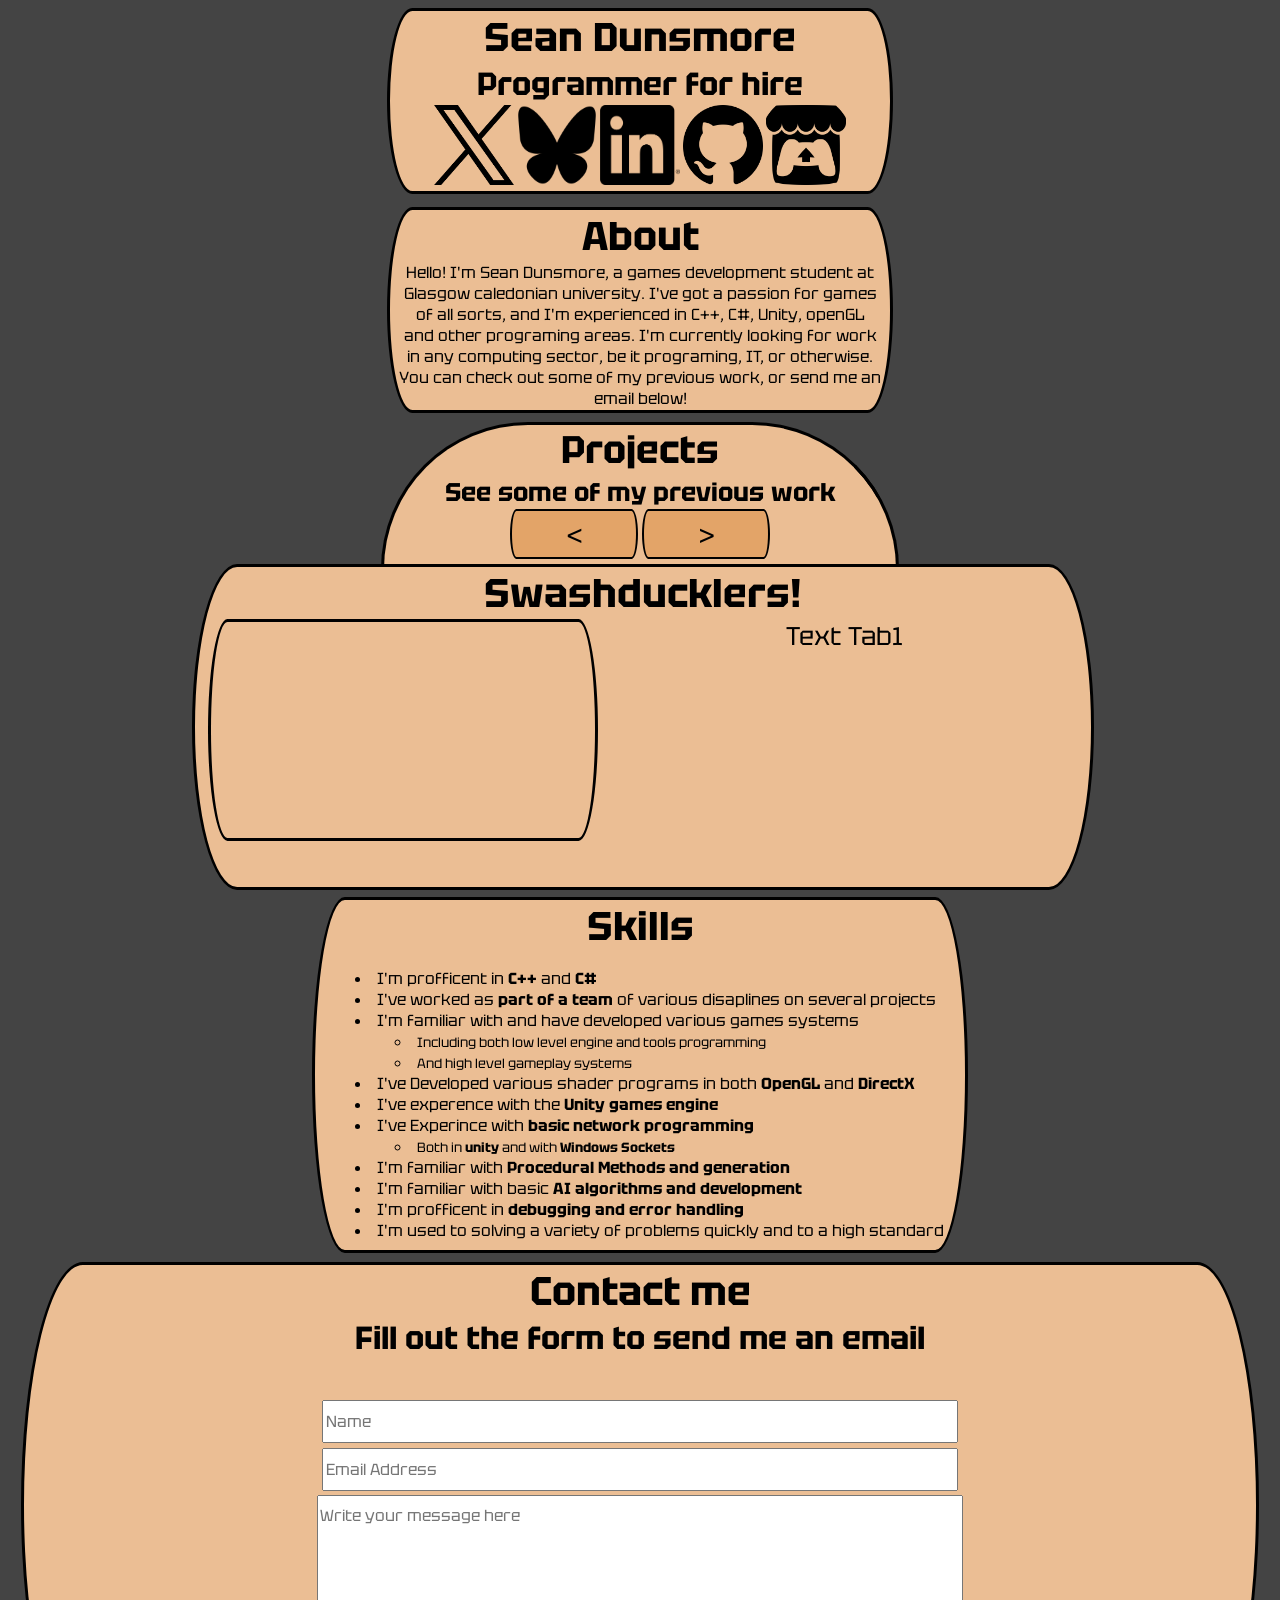
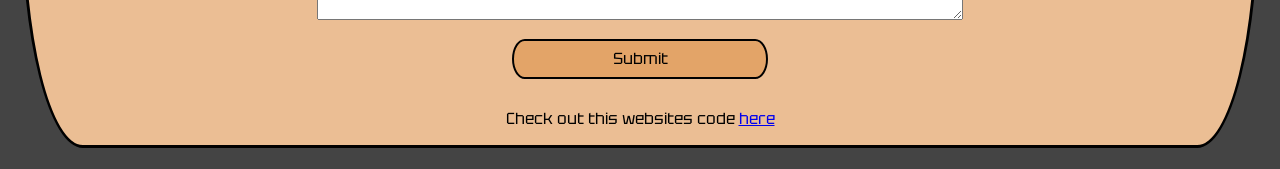
==== index.html @ b2257ae9 "preload test" ====
<!DOCTYPE html>

<meta name="viewport" content="width=device-width, initial-scale=1.0">

<script src="https://js.hcaptcha.com/1/api.js" async defer></script>

<header>

    <div>
        <h1 style="margin-top:auto"> Sean Dunsmore </h1>
        <h3>Programmer for hire</h3>
    </div>

    <div style="height: 15vw; max-block-size: 125px;">
        <a href="https://x.com/SeanJDunsmore"><img src="https://seanjdunsmore.github.io/Assets/Images/x_logo.png" style="width: 10vw; height: 10vw;"></a>
        <a href="https://bsky.app/profile/seanjdunsmore.bsky.social"><img src="https://seanjdunsmore.github.io/Assets/Images/bluesky_logo.png" style="width: 10vw; height: 10vw;"></a>
        <a href="https://www.linkedin.com/in/sean-dunsmore-825011257"><img src="https://seanjdunsmore.github.io/Assets/Images/linkedin_logo.png" style="width: 11vw; height: 10vw;"></a>
        <a href="https://github.com/SeanJDunsmore"><img src="https://seanjdunsmore.github.io/Assets/Images/github_logo.png" style="width: 10vw; height: 10vw;"></a>
        <a href="https://seanjdunsmore.itch.io/"><img src="https://seanjdunsmore.github.io/Assets/Images/itchio_logo.png" style="width: 10vw; height: 10vw;"></a>
    </div>

</header>

<html>

<head>
    <link rel="stylesheet" href="style.css">
    <link rel="stylesheet" href="https://fonts.googleapis.com/css?family=Tektur">
    <script src="index.js"></script>
</head>

<body onload="setfirstTab()" ;">


    <video autoplay autobuffer playsInline muted loop id="backgroundVideo" style=" z-index: -10;" preload="none">
        <source src="Assets/Videos/Water.mp4" type="video/mp4">
    </video>


    <div class="about" style="margin-bottom:1vh">
        <h1> About </h1>
        <p style="margin-top:auto">
            Hello! I'm Sean Dunsmore, a games development student at Glasgow caledonian university.
            I've got a passion for games of all sorts, and I'm experienced in C++, C#, Unity, openGL and other programing areas.
            I'm currently looking for work in any computing sector, be it programing, IT, or otherwise.
            You can check out some of my previous work, or send me an email below!
        </p>
    </div>

    <div style=" animation: fadeIn linear; animation-timeline: view();">

        <div class="projects">
            <h1 style="font-size: min(3vw,40px);"> Projects </h1>
            <h3 style="font-size: min(2vw,32px)"> See some of my previous work </h3>

            <div>

                <button id="lastTab" class="tabButton" onmousedown="lastTab()"><</button>
                <button id="nextTab" class="tabButton" onmousedown="nextTab()">></button>

            </div>

        </div>

        <div id="Tabs" class="tabHolder">

            <div id="tab1" class="tabContent" preload="none">

                <h1 style=" white-space: nowrap; overflow: hidden; "> Swashducklers! </h1>

                <div class="video-container" style=" float: left; margin-left: 1vw">
                    <video autoplay autobuffer playsInline muted loop class="video" style=" overflow:hidden" preload="metadata">
                        <source src="Assets/Videos/Water.mp4" type="video/mp4">
                    </video>
                </div>

                <p class="tabText">
                    Text Tab1
                </p>

            </div>

            <div id="tab2" class="tabContent" preload="none">

                <h1 style=" white-space: nowrap; overflow: hidden; "> Ar-Ge-Be </h1>

                <div class="video-container" style=" float: left; margin-left: 1vw">
                    <video autoplay autobuffer playsInline muted loop class="video" style=" overflow:hidden" preload="metadata">
                        <source src="Assets/Videos/Water.mp4" type="video/mp4">
                    </video>
                </div>

                <p class="tabText">
                    Text Tab2
                </p>

            </div>

            <div id="tab3" class="tabContent" preload="none">

                <h1 style=" white-space: nowrap; overflow: hidden; "> Energy Champion </h1>

                <div class="video-container" style=" float: left; margin-left: 1vw">
                    <video autoplay autobuffer playsInline muted loop class="video" style=" overflow:hidden" preload="metadata">
                        <source src="Assets/Videos/Water.mp4" type="video/mp4">
                    </video>
                </div>

                <p class="tabText">
                    Text Tab3
                </p>

            </div>

            <div id="tab4" class="tabContent" preload="none">

                <h1 style=" white-space: nowrap; overflow: hidden; "> Unnamed Horror Project </h1>

                <div class="video-container" style=" float: left; margin-left: 1vw">
                    <video autoplay autobuffer playsInline muted loop class="video" style=" overflow:hidden" preload="metadata">
                        <source src="Assets/Videos/Water.mp4" type="video/mp4">
                    </video>
                </div>

                <p class="tabText">
                    Text Tab4
                </p>

            </div>

            <div id="tab5" class="tabContent" preload="none">

                <h1 style=" white-space: nowrap; overflow: hidden; "> Procedural Terrain </h1>

                <div class="video-container" style=" float: left; margin-left: 1vw">
                    <video autoplay autobuffer playsInline muted loop class="video" style=" overflow:hidden" preload="metadata">
                        <source src="Assets/Videos/Water.mp4" type="video/mp4">
                    </video>
                </div>

                <p class="tabText">
                    Text Tab5
                </p>

            </div>

            <div id="tab6" class="tabContent" preload="none">

                <h1 style=" white-space: nowrap; overflow: hidden; "> Procedural Dungeon </h1>

                <div class="video-container" style=" float: left; margin-left: 1vw">
                    <video autoplay autobuffer playsInline muted loop class="video" style=" overflow:hidden" preload="metadata">
                        <source src="Assets/Videos/Water.mp4" type="video/mp4">
                    </video>
                </div>

                <p class="tabText">
                    Text Tab6
                </p>

            </div>

            <div id="tab7" class="tabContent" preload="none">

                <h1 style=" white-space: nowrap; overflow: hidden; "> Shaders! </h1>

                <div class="video-container" style=" float: left; margin-left: 1vw">
                    <video autoplay autobuffer playsInline muted loop class="video" style=" overflow:hidden" preload="metadata">
                        <source src="Assets/Videos/Water.mp4" type="video/mp4">
                    </video>
                </div>

                <p class="tabText">
                    Text Tab7
                </p>

            </div>

            <div id="tab8" class="tabContent" preload="none">

                <h1 style=" white-space: nowrap; overflow: hidden; "> Networked platform fighter </h1>

                <div class="video-container" style=" float: left; margin-left: 1vw">
                    <video autoplay autobuffer playsInline muted loop class="video" style=" overflow:hidden" preload="metadata">
                        <source src="Assets/Videos/Water.mp4" type="video/mp4">
                    </video>
                </div>

                <p class="tabText">
                    Text Tab8
                </p>

            </div>

            <div id="tab9" class="tabContent" preload="none">

                <h1 style=" white-space: nowrap; overflow: hidden; "> CMD Space Invaders </h1>

                <div class="video-container" style=" float: left; margin-left: 1vw">
                    <video autoplay autobuffer playsInline muted loop class="video" style=" overflow:hidden" preload="metadata">
                        <source src="Assets/Videos/Water.mp4" type="video/mp4">
                    </video>
                </div>

                <p class="tabText">
                    Text Tab9
                </p>

            </div>

            <div id="tab10" class="tabContent" preload="none">

                <h1 style=" white-space: nowrap; overflow: hidden; "> CMD Tetris </h1>

                <div class="video-container" style=" float: left; margin-left: 1vw">
                    <video autoplay autobuffer playsInline muted loop class="video" style=" overflow:hidden" preload="metadata">
                        <source src="Assets/Videos/Water.mp4" type="video/mp4">
                    </video>
                </div>

                <p class="tabText">
                    Text Tab10
                </p>

            </div>

            <div id="tab11" class="tabContent" preload="none">

                <h1 style=" white-space: nowrap; overflow: hidden; "> AI Soldiers </h1>

                <div class="video-container" style=" float: left; margin-left: 1vw">
                    <video autoplay autobuffer playsInline muted loop class="video" style=" overflow:hidden" preload="metadata">
                        <source src="Assets/Videos/Water.mp4" type="video/mp4">
                    </video>
                </div>

                <p class="tabText">
                    Text Tab11
                </p>

            </div>

            <div id="tab12" class="tabContent" preload="none">

                <h1 style=" white-space: nowrap; overflow: hidden; "> This Website! </h1>

                <div class="video-container" style=" float: left; margin-left: 1vw">
                    <video autoplay autobuffer playsInline muted loop class="video" style=" overflow:hidden" preload="metadata">
                        <source src="Assets/Videos/Water.mp4" type="video/mp4">
                    </video>
                </div>

                <p class="tabText">
                    Text Tab12
                </p>

            </div>

        </div>
    </div>

    <div class="skills" style="margin-bottom:1vh">
        <h1> Skills </h1>
        <p style="margin-top:auto">
            <ul style="list-style-position: inside;">
                <li>
                    I'm profficent in <b>C++</b> and <b>C#</b>
                </li>
                <li>
                    I've worked as <b>part of a team</b> of various disaplines on several projects
                </li>
                <li>
                    I'm familiar with and have developed various games systems
                    <ul>
                        <li>
                            <small>Including both low level engine and tools programming</small>
                        </li>

                        <li>
                            <small>
                                And high level gameplay systems
                            </small>
                        </li>
                    </ul>
                </li>
                <li>
                    I've Developed various shader programs in both <b>OpenGL</b> and <b>DirectX</b>
                </li>
                <li>
                    I've experence with the <b>Unity games engine</b>
                </li>
                <li>
                    I've Experince with <b>basic network programming</b>
                                        <ul>
                                            <li>
                                                <small>
                                                    Both in <b>unity</b> and with <b>Windows Sockets</b>
                                                </small>
                                            </li>
                                        </ul>
                </li>
                <li>
                    I'm familiar with <b>Procedural Methods and generation</b>
                </li>
                <li>
                    I'm familiar with basic <b>AI algorithms and development</b>
                </li>
                <li>
                    I'm profficent in <b>debugging and error handling</b>
                </li>
                <li>
                    I'm used to solving a variety of problems quickly and to a high standard
                </li>
            </ul>
</p>
    </div>

</body>

</html>

<footer>

    <h1> Contact me </h1>
    <h3 style="padding-bottom: 3vw;"> Fill out the form to send me an email </h3>

    <form action="https://api.web3forms.com/submit" method="POST" id="form">
        <input type="hidden" name="access_key" value="48da8ac1-5e70-4442-bac2-df3ed7acaaa5">
        <div class="formboxes">
            <input type="text" name="name" id="name" placeholder="Name" required>
        </div>
        <div class="formboxes">
            <input type="email" name="email" id="email" placeholder="Email Address" required>
        </div>
        <div class="formboxes">
            <textarea rows="5" name="message" id="message" placeholder="Write your message here" required></textarea>
        </div>
        <div style="display: flex; justify-content: center; text-align: center;" class="h-captcha" data-captcha="true"></div>
        <div class="formboxes">
            <button class="submitButton" type="submit">Submit</button>
        </div>
    </form>

    <script src="https://web3forms.com/client/script.js" async defer></script>

    <p>Check out this websites code <a href="https://github.com/SeanJDunsmore/SeanJDunsmore.github.io">here</a></p>
</footer>
---- style.css ----
html {
    overflow-x: hidden;
}

.center {
    font-size: 100%;
    margin: auto;
    width: 50%;
    padding: 1vw;
}

head {
    font-size: 100%;
    text-align: center;
    align-items: center;
    padding: 1vw;
}

body {
    font-size: 100%;
    text-align: center;
    align-items: center;
    padding: 1vw;
    background-color: #444444;
}

p {
    font-size: 100%;
    text-align: center;
    padding-left: 1vh;
    padding-right: 1vh;
}

h1 {
    font-size: min(5vw,40px);
    text-align: center;
    padding-left: 1vh;
    padding-right: 1vh;
    margin-top: auto;
    margin-bottom: auto;
}

@keyframes slideLeft {
    0% {
        transform: translateX(0vw);
        opacity: 100;
    }

    100% {
        transform: translateX(-100vw);
        opacity: 0;
    }
}

@keyframes slideRight {
    0% {
        transform: translateX(0vw);
        opacity: 100;
    }

    100% {
        transform: translateX(100vw);
        opacity: 0;
    }
}

@keyframes fadeIn {
    0% {
        opacity: 0;
        transform: translateY(3vw);
    }
    50% {
        opacity: 1;
        transform: translateY(0vw);
    }
    100% {
        opacity: 1;
        transform: translateY(0vw);
    }
}

h3 {
    font-size: min(4vw,32px);
    text-align: center;
    padding-left: 1vh;
    padding-right: 1vh;
    margin-top: auto;
    margin-bottom: auto;
}

header {
    text-align: center;
    align-content: center;
    align-items: center;
    font-size: 1vw;
    font-family: "Tektur", sans-serif;
    background-color: #ebbe94;
    margin-top: -1vw;
    justify-content: center;
    height: min(22vw,180px);
    width: min(60vw,500px);
    overflow: visible;
    border-radius: 5% / 50%;
    border-style: solid;
    border-block-color: black;
    margin-left: auto;
    margin-right: auto;
    margin-bottom: 1vw;
}

input {
    font-size: 100%;
    padding-top: 1vh;
    padding-bottom: 1vh;
    font-family: "Tektur", sans-serif;
    width: 49vw;
    margin-top: -3vh;
    margin-bottom: -3vh;
}

textarea {
	font-size: 100%;
  	padding-top: 1vh;
   	padding-bottom: 1vh;
 	font-family: "Tektur", sans-serif;
    	width: 50vw;
	margin-top: -1.3vh;
	margin-bottom: -1.5vh;
}

button {
    font-family: "Tektur", sans-serif;
    margin-top: auto;
    border-radius: 5% / 50%;
    border-style: solid;
    border-block-color: black;
    height: min(4vw,50px);
    width: min(10vw,1000px);
    max-block-size: 100px;
    background-color: #e3a468;
    overflow: hidden;
    text-align: center;
    font-size: min(2vw,32px);
}

.submitButton {
    font-size: 100%;
    font-family: "Tektur", sans-serif;
    margin-top: auto;
    border-radius: 5% / 50%;
    border-style: solid;
    border-block-color: black;
    height: min(5vw,40px);
    width: min(20vw,1000px);
    max-block-size: 100px;
    background-color: #e3a468;
}


h-captcha {
    font-size: 100%;
    font-family: "Tektur", sans-serif;
    width: 50vw;
    margin-top: -4vh;
    margin-left: auto;
    margin-right: auto;
    text-align: center;
    justify-content: center;
    display: inline-block;
}

footer {
    font-size: 100%;
    font-family: "Tektur", sans-serif;
    background-color: #ebbe94;
    text-align: center;
    animation: fadeIn linear;
    animation-timeline: scroll();
    border-radius: 5% / 50%;
    border-style: solid;
    border-block-color: black;
    margin-left: auto;
    margin-right: auto;
}

.formboxes {
    font-size: 100%;
    width: 59vw;
    padding-top: 1.5vh;
    padding-bottom: 1.5vh;
    margin-left: auto;
    margin-right: auto;
    text-align: center;
    justify-content: center;
}

iframe {
    text-align: center;
    align-items: center;
    white-space: nowrap;
}

img {
    max-Width: 80px;
    max-height: 80px;
}

form {
    text-align: center;
    justify-content: center;
    border-radius: 5% / 50%;
}

.tabHolder {
    white-space: nowrap; 
    margin-bottom: 1vh; 
    position: relative; 
    display: inline-flex; 
    height: min(25vw,400px); 
    width: min(70vw,1200px);
}

.tabContent {
    display: none;
    justify-content: center;
    animation: none;
    white-space: nowrap;
    margin-left: auto;
    margin-right: auto;
    position: absolute;
    background-color: #ebbe94;
    border-radius: 5% / 50%;
    border-style: solid;
    border-block-color: black;
    margin-top: auto;
    height: min(25vw,400px);
    width: min(70vw,1200px);
    font-family: "Tektur", sans-serif;
    overflow: hidden;
    text-align: center;
}

.tabText {
    display: block;
    text-align: center;
    font-size: min(2vw,32px);
    font-family: "Tektur", sans-serif;
    text-align: center;
    padding-left: 1vh;
    padding-right: 1vh;
    margin-left: 1vw;
    white-space: normal;
    margin-top: auto;
    overflow: hidden;
    left:0;
}

later {
    display: none infinite;
}

#backgroundVideo {
    position: fixed;
    right: 0;
    bottom: 0;
    min-width: 100%;
    min-height: 100%;
    z-index: -10;
}

.video-container {
    font-size: 100%;
    text-align: center;
    align-items: center;
    overflow: hidden;
    width: min(30vw,600px);
    aspect-ratio: 16/9;
    pointer-events: none;
    margin-left: auto;
    margin-right: auto;
    white-space: nowrap;
    border-radius: 5% / 50%;
    border-style: solid;
    border-block-color: black;
}

.video {
    align-items: center;
    width: min(30vw,600px);
}

.youtube-container {
    font-size: 100%;
    text-align: center;
    align-items: center;
    overflow: hidden;
    width: 30vw;
    aspect-ratio: 16/9;
    pointer-events: none;
    margin-left: auto;
    margin-right: auto;
    white-space: nowrap;
    border-radius: 5% / 50%;
    border-style: solid;
    border-block-color: black;
}


.about {
    animation: fadeIn linear;
    animation-timeline: view();
    background-color: #ebbe94;
    border-radius: 5% / 50%;
    border-style: solid;
    border-block-color: black;
    height: min(22.5vw,200px);
    width: min(80vw,500px);
    margin-left: auto;
    margin-right: auto;
    font-family: "Tektur", sans-serif;
    font-size: min(2vw,16px);
}

.skills {
    animation: fadeIn linear;
    animation-timeline: view();
    background-color: #ebbe94;
    border-radius: 5% / 50%;
    border-style: solid;
    border-block-color: black;
    height: min(45vw,350px);
    width: min(90vw,650px);
    margin-left: auto;
    margin-right: auto;
    font-family: "Tektur", sans-serif;
    font-size: min(2vw,16px);
    text-align:left;
}

.projects {
    animation: fadeIn linear;
    animation-timeline: view();
    background-color: #ebbe94;
    border-radius: 200px 200px 0 0;
    border-style: solid;
    border-block-color: black;
    height: min(11vw,150px);
    width: min(40vw,600px);
    margin-top: auto;
    margin-left: auto;
    margin-right: auto;
    margin-bottom: -0.5vh;
    font-family: "Tektur", sans-serif;
}
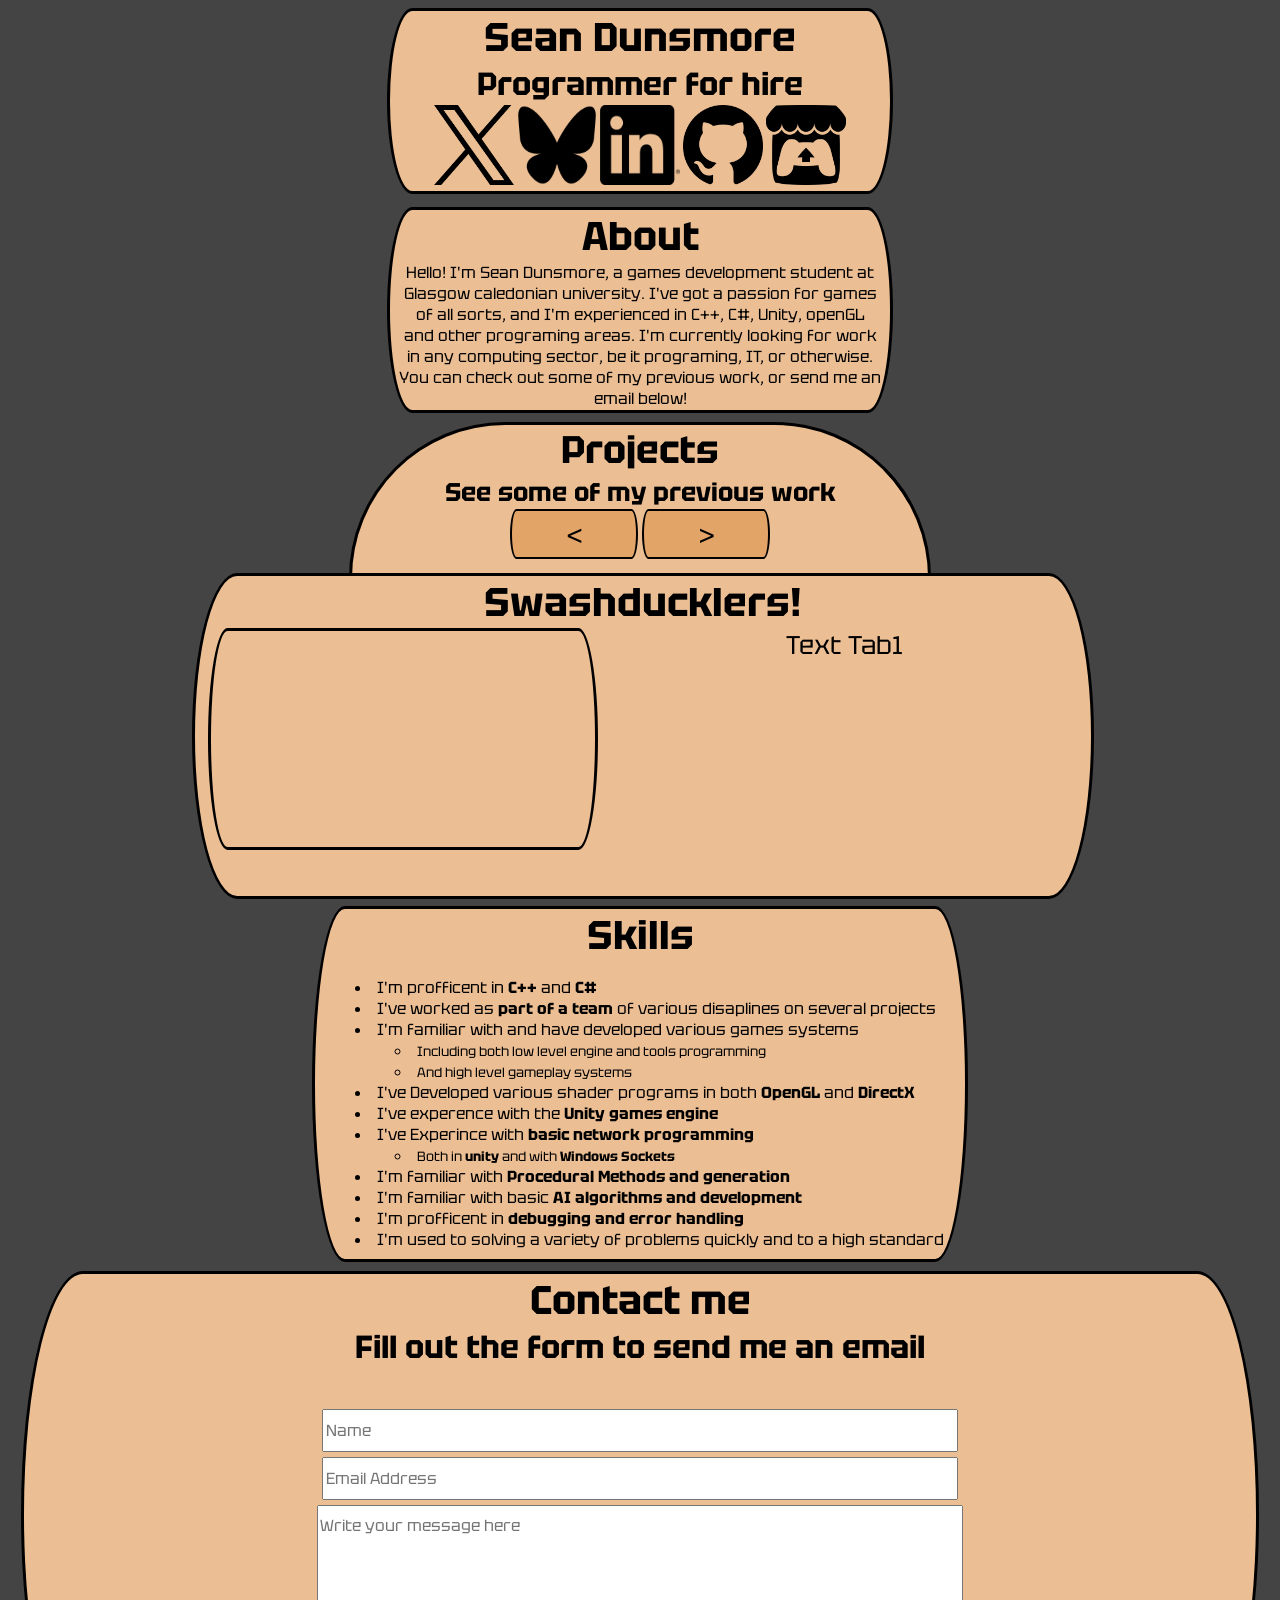
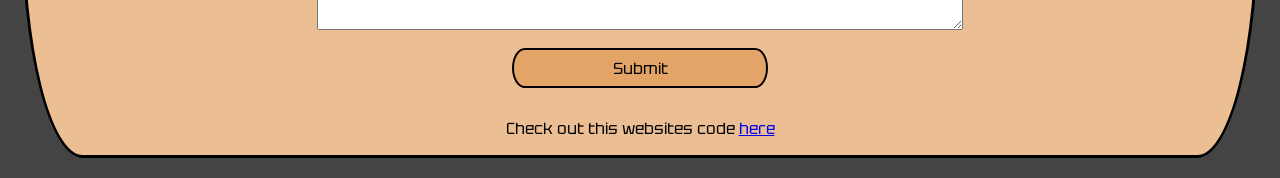
==== commit 606e3aed: "Update index.html" ====
--- a/index.html
+++ b/index.html
@@ -69,7 +69,7 @@
                 <h1 style=" white-space: nowrap; overflow: hidden; "> Swashducklers! </h1>
 
                 <div class="video-container" style=" float: left; margin-left: 1vw">
-                    <video autoplay autobuffer playsInline muted loop class="video" style=" overflow:hidden" preload="metadata">
+                    <video autoplay autobuffer playsInline muted loop class="video" style=" overflow:hidden" preload="none">
                         <source src="Assets/Videos/Water.mp4" type="video/mp4">
                     </video>
                 </div>
@@ -85,7 +85,7 @@
                 <h1 style=" white-space: nowrap; overflow: hidden; "> Ar-Ge-Be </h1>
 
                 <div class="video-container" style=" float: left; margin-left: 1vw">
-                    <video autoplay autobuffer playsInline muted loop class="video" style=" overflow:hidden" preload="metadata">
+                    <video autoplay autobuffer playsInline muted loop class="video" style=" overflow:hidden" preload="none">
                         <source src="Assets/Videos/Water.mp4" type="video/mp4">
                     </video>
                 </div>
@@ -101,7 +101,7 @@
                 <h1 style=" white-space: nowrap; overflow: hidden; "> Energy Champion </h1>
 
                 <div class="video-container" style=" float: left; margin-left: 1vw">
-                    <video autoplay autobuffer playsInline muted loop class="video" style=" overflow:hidden" preload="metadata">
+                    <video autoplay autobuffer playsInline muted loop class="video" style=" overflow:hidden" preload="none">
                         <source src="Assets/Videos/Water.mp4" type="video/mp4">
                     </video>
                 </div>
@@ -117,7 +117,7 @@
                 <h1 style=" white-space: nowrap; overflow: hidden; "> Unnamed Horror Project </h1>
 
                 <div class="video-container" style=" float: left; margin-left: 1vw">
-                    <video autoplay autobuffer playsInline muted loop class="video" style=" overflow:hidden" preload="metadata">
+                    <video autoplay autobuffer playsInline muted loop class="video" style=" overflow:hidden" preload="none">
                         <source src="Assets/Videos/Water.mp4" type="video/mp4">
                     </video>
                 </div>
@@ -133,7 +133,7 @@
                 <h1 style=" white-space: nowrap; overflow: hidden; "> Procedural Terrain </h1>
 
                 <div class="video-container" style=" float: left; margin-left: 1vw">
-                    <video autoplay autobuffer playsInline muted loop class="video" style=" overflow:hidden" preload="metadata">
+                    <video autoplay autobuffer playsInline muted loop class="video" style=" overflow:hidden" preload="none">
                         <source src="Assets/Videos/Water.mp4" type="video/mp4">
                     </video>
                 </div>
@@ -149,7 +149,7 @@
                 <h1 style=" white-space: nowrap; overflow: hidden; "> Procedural Dungeon </h1>
 
                 <div class="video-container" style=" float: left; margin-left: 1vw">
-                    <video autoplay autobuffer playsInline muted loop class="video" style=" overflow:hidden" preload="metadata">
+                    <video autoplay autobuffer playsInline muted loop class="video" style=" overflow:hidden" preload="none">
                         <source src="Assets/Videos/Water.mp4" type="video/mp4">
                     </video>
                 </div>
@@ -165,7 +165,7 @@
                 <h1 style=" white-space: nowrap; overflow: hidden; "> Shaders! </h1>
 
                 <div class="video-container" style=" float: left; margin-left: 1vw">
-                    <video autoplay autobuffer playsInline muted loop class="video" style=" overflow:hidden" preload="metadata">
+                    <video autoplay autobuffer playsInline muted loop class="video" style=" overflow:hidden" preload="none">
                         <source src="Assets/Videos/Water.mp4" type="video/mp4">
                     </video>
                 </div>
@@ -181,7 +181,7 @@
                 <h1 style=" white-space: nowrap; overflow: hidden; "> Networked platform fighter </h1>
 
                 <div class="video-container" style=" float: left; margin-left: 1vw">
-                    <video autoplay autobuffer playsInline muted loop class="video" style=" overflow:hidden" preload="metadata">
+                    <video autoplay autobuffer playsInline muted loop class="video" style=" overflow:hidden" preload="none">
                         <source src="Assets/Videos/Water.mp4" type="video/mp4">
                     </video>
                 </div>
@@ -197,7 +197,7 @@
                 <h1 style=" white-space: nowrap; overflow: hidden; "> CMD Space Invaders </h1>
 
                 <div class="video-container" style=" float: left; margin-left: 1vw">
-                    <video autoplay autobuffer playsInline muted loop class="video" style=" overflow:hidden" preload="metadata">
+                    <video autoplay autobuffer playsInline muted loop class="video" style=" overflow:hidden" preload="none">
                         <source src="Assets/Videos/Water.mp4" type="video/mp4">
                     </video>
                 </div>
@@ -213,7 +213,7 @@
                 <h1 style=" white-space: nowrap; overflow: hidden; "> CMD Tetris </h1>
 
                 <div class="video-container" style=" float: left; margin-left: 1vw">
-                    <video autoplay autobuffer playsInline muted loop class="video" style=" overflow:hidden" preload="metadata">
+                    <video autoplay autobuffer playsInline muted loop class="video" style=" overflow:hidden" preload="none">
                         <source src="Assets/Videos/Water.mp4" type="video/mp4">
                     </video>
                 </div>
@@ -229,7 +229,7 @@
                 <h1 style=" white-space: nowrap; overflow: hidden; "> AI Soldiers </h1>
 
                 <div class="video-container" style=" float: left; margin-left: 1vw">
-                    <video autoplay autobuffer playsInline muted loop class="video" style=" overflow:hidden" preload="metadata">
+                    <video autoplay autobuffer playsInline muted loop class="video" style=" overflow:hidden" preload="none">
                         <source src="Assets/Videos/Water.mp4" type="video/mp4">
                     </video>
                 </div>
@@ -245,7 +245,7 @@
                 <h1 style=" white-space: nowrap; overflow: hidden; "> This Website! </h1>
 
                 <div class="video-container" style=" float: left; margin-left: 1vw">
-                    <video autoplay autobuffer playsInline muted loop class="video" style=" overflow:hidden" preload="metadata">
+                    <video autoplay autobuffer playsInline muted loop class="video" style=" overflow:hidden" preload="none">
                         <source src="Assets/Videos/Water.mp4" type="video/mp4">
                     </video>
                 </div>
--- a/style.css
+++ b/style.css
@@ -315,7 +315,7 @@
     border-style: solid;
     border-block-color: black;
     height: min(22.5vw,200px);
-    width: min(80vw,500px);
+    width: min(82vw,500px);
     margin-left: auto;
     margin-right: auto;
     font-family: "Tektur", sans-serif;
@@ -329,7 +329,7 @@
     border-radius: 5% / 50%;
     border-style: solid;
     border-block-color: black;
-    height: min(45vw,350px);
+    height: min(47vw,350px);
     width: min(90vw,650px);
     margin-left: auto;
     margin-right: auto;
@@ -345,8 +345,8 @@
     border-radius: 200px 200px 0 0;
     border-style: solid;
     border-block-color: black;
-    height: min(11vw,150px);
-    width: min(40vw,600px);
+    height: min(12vw,150px);
+    width: min(45vw,600px);
     margin-top: auto;
     margin-left: auto;
     margin-right: auto;
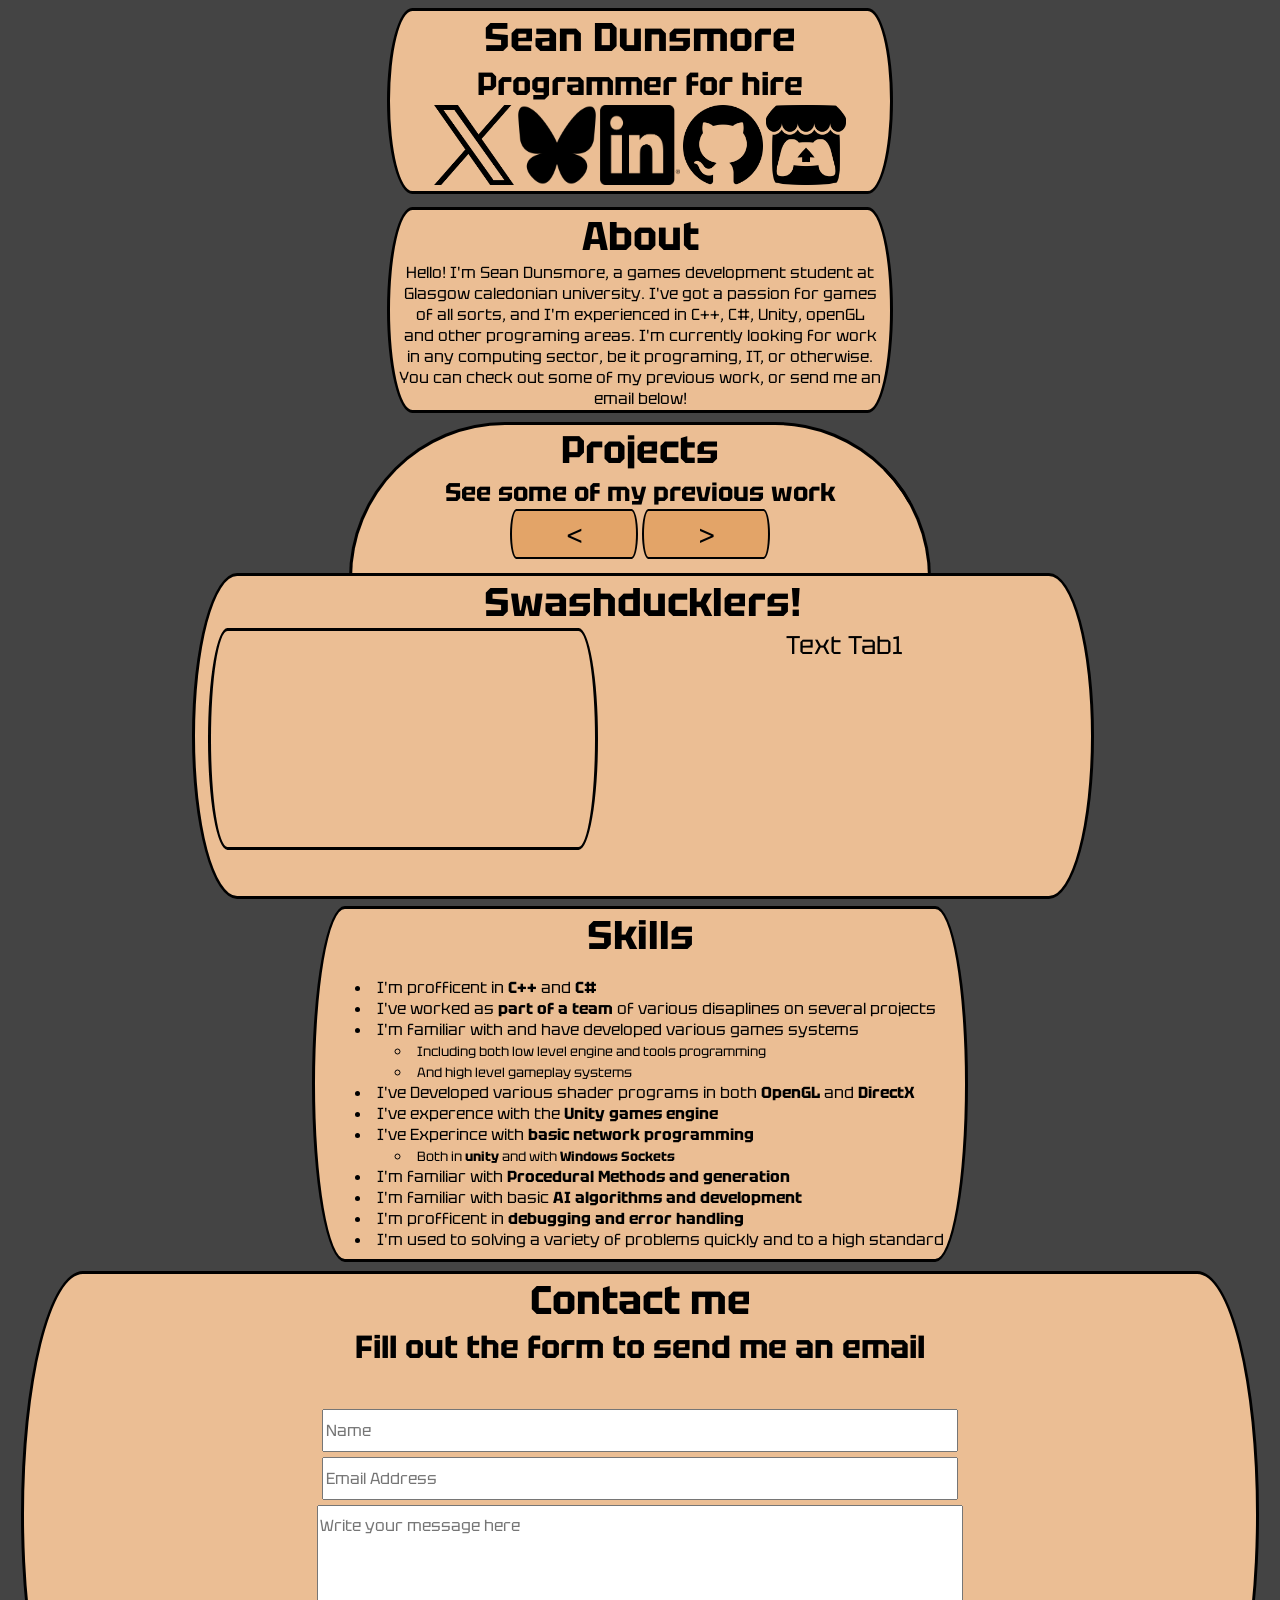
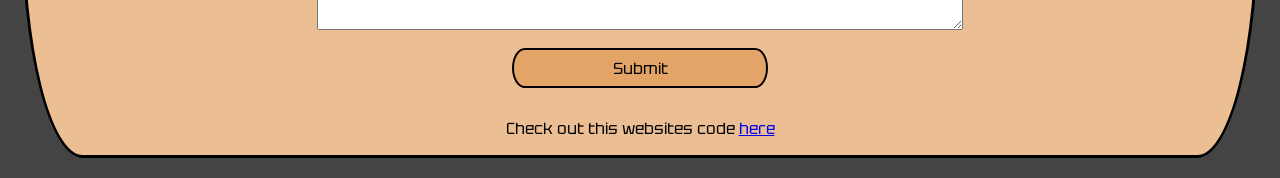
==== commit ec467f10: "test" ====
--- a/index.html
+++ b/index.html
@@ -1,8 +1,6 @@
 <!DOCTYPE html>
 
-<meta name="viewport" content="width=device-width, initial-scale=1.0">
-
-<script src="https://js.hcaptcha.com/1/api.js" async defer></script>
+<meta name="viewport" content="width=device-width, initial-scale=1.0 minimum-scale=1">
 
 <header>
 
@@ -27,6 +25,7 @@
     <link rel="stylesheet" href="style.css">
     <link rel="stylesheet" href="https://fonts.googleapis.com/css?family=Tektur">
     <script src="index.js"></script>
+    <script src="https://js.hcaptcha.com/1/api.js" async defer></script>
 </head>
 
 <body onload="setfirstTab()" ;">
@@ -64,7 +63,7 @@
 
         <div id="Tabs" class="tabHolder">
 
-            <div id="tab1" class="tabContent" preload="none">
+            <div id="tab1" class="tabContent" style="display:inline-block">
 
                 <h1 style=" white-space: nowrap; overflow: hidden; "> Swashducklers! </h1>
 
@@ -80,7 +79,7 @@
 
             </div>
 
-            <div id="tab2" class="tabContent" preload="none">
+            <div id="tab2" class="tabContent">
 
                 <h1 style=" white-space: nowrap; overflow: hidden; "> Ar-Ge-Be </h1>
 
@@ -96,7 +95,7 @@
 
             </div>
 
-            <div id="tab3" class="tabContent" preload="none">
+            <div id="tab3" class="tabContent">
 
                 <h1 style=" white-space: nowrap; overflow: hidden; "> Energy Champion </h1>
 
@@ -112,7 +111,7 @@
 
             </div>
 
-            <div id="tab4" class="tabContent" preload="none">
+            <div id="tab4" class="tabContent">
 
                 <h1 style=" white-space: nowrap; overflow: hidden; "> Unnamed Horror Project </h1>
 
@@ -128,7 +127,7 @@
 
             </div>
 
-            <div id="tab5" class="tabContent" preload="none">
+            <div id="tab5" class="tabContent">
 
                 <h1 style=" white-space: nowrap; overflow: hidden; "> Procedural Terrain </h1>
 
@@ -144,7 +143,7 @@
 
             </div>
 
-            <div id="tab6" class="tabContent" preload="none">
+            <div id="tab6" class="tabContent">
 
                 <h1 style=" white-space: nowrap; overflow: hidden; "> Procedural Dungeon </h1>
 
@@ -160,7 +159,7 @@
 
             </div>
 
-            <div id="tab7" class="tabContent" preload="none">
+            <div id="tab7" class="tabContent">
 
                 <h1 style=" white-space: nowrap; overflow: hidden; "> Shaders! </h1>
 
@@ -176,7 +175,7 @@
 
             </div>
 
-            <div id="tab8" class="tabContent" preload="none">
+            <div id="tab8" class="tabContent">
 
                 <h1 style=" white-space: nowrap; overflow: hidden; "> Networked platform fighter </h1>
 
@@ -192,7 +191,7 @@
 
             </div>
 
-            <div id="tab9" class="tabContent" preload="none">
+            <div id="tab9" class="tabContent">
 
                 <h1 style=" white-space: nowrap; overflow: hidden; "> CMD Space Invaders </h1>
 
@@ -208,7 +207,7 @@
 
             </div>
 
-            <div id="tab10" class="tabContent" preload="none">
+            <div id="tab10" class="tabContent">
 
                 <h1 style=" white-space: nowrap; overflow: hidden; "> CMD Tetris </h1>
 
@@ -224,7 +223,7 @@
 
             </div>
 
-            <div id="tab11" class="tabContent" preload="none">
+            <div id="tab11" class="tabContent">
 
                 <h1 style=" white-space: nowrap; overflow: hidden; "> AI Soldiers </h1>
 
@@ -240,7 +239,7 @@
 
             </div>
 
-            <div id="tab12" class="tabContent" preload="none">
+            <div id="tab12" class="tabContent">
 
                 <h1 style=" white-space: nowrap; overflow: hidden; "> This Website! </h1>
 
@@ -291,13 +290,13 @@
                 </li>
                 <li>
                     I've Experince with <b>basic network programming</b>
-                                        <ul>
-                                            <li>
-                                                <small>
-                                                    Both in <b>unity</b> and with <b>Windows Sockets</b>
-                                                </small>
-                                            </li>
-                                        </ul>
+                    <ul>
+                        <li>
+                            <small>
+                                Both in <b>unity</b> and with <b>Windows Sockets</b>
+                            </small>
+                        </li>
+                    </ul>
                 </li>
                 <li>
                     I'm familiar with <b>Procedural Methods and generation</b>
@@ -312,36 +311,38 @@
                     I'm used to solving a variety of problems quickly and to a high standard
                 </li>
             </ul>
-</p>
-    </div>
+        </p>
+    </div>
+
+    <footer>
+
+        <h1> Contact me </h1>
+        <h3 style="padding-bottom: 3vw;"> Fill out the form to send me an email </h3>
+
+        <form action="https://api.web3forms.com/submit" method="POST" id="form">
+            <input type="hidden" name="access_key" value="48da8ac1-5e70-4442-bac2-df3ed7acaaa5">
+            <div class="formboxes">
+                <input type="text" name="name" id="name" placeholder="Name" required>
+            </div>
+            <div class="formboxes">
+                <input type="email" name="email" id="email" placeholder="Email Address" required>
+            </div>
+            <div class="formboxes">
+                <textarea rows="5" name="message" id="message" placeholder="Write your message here" required></textarea>
+            </div>
+            <div style="display: flex; justify-content: center; text-align: center;" class="h-captcha" data-captcha="true" data-sitekey="50b2fe65-b00b-4b9e-ad62-3ba471098be2"></div>
+            <div class="formboxes">
+                <button class="submitButton" type="submit">Submit</button>
+            </div>
+        </form>
+
+        <script src="https://web3forms.com/client/script.js" async defer></script>
+
+        <p>Check out this websites code <a href="https://github.com/SeanJDunsmore/SeanJDunsmore.github.io">here</a></p>
+    </footer>
 
 </body>
 
 </html>
 
-<footer>
-
-    <h1> Contact me </h1>
-    <h3 style="padding-bottom: 3vw;"> Fill out the form to send me an email </h3>
-
-    <form action="https://api.web3forms.com/submit" method="POST" id="form">
-        <input type="hidden" name="access_key" value="48da8ac1-5e70-4442-bac2-df3ed7acaaa5">
-        <div class="formboxes">
-            <input type="text" name="name" id="name" placeholder="Name" required>
-        </div>
-        <div class="formboxes">
-            <input type="email" name="email" id="email" placeholder="Email Address" required>
-        </div>
-        <div class="formboxes">
-            <textarea rows="5" name="message" id="message" placeholder="Write your message here" required></textarea>
-        </div>
-        <div style="display: flex; justify-content: center; text-align: center;" class="h-captcha" data-captcha="true"></div>
-        <div class="formboxes">
-            <button class="submitButton" type="submit">Submit</button>
-        </div>
-    </form>
-
-    <script src="https://web3forms.com/client/script.js" async defer></script>
-
-    <p>Check out this websites code <a href="https://github.com/SeanJDunsmore/SeanJDunsmore.github.io">here</a></p>
-</footer>
+
--- a/style.css
+++ b/style.css
@@ -158,11 +158,11 @@
 }
 
 
-h-captcha {
+.h-captcha {
     font-size: 100%;
     font-family: "Tektur", sans-serif;
     width: 50vw;
-    margin-top: -4vh;
+    margin-top: auto;
     margin-left: auto;
     margin-right: auto;
     text-align: center;
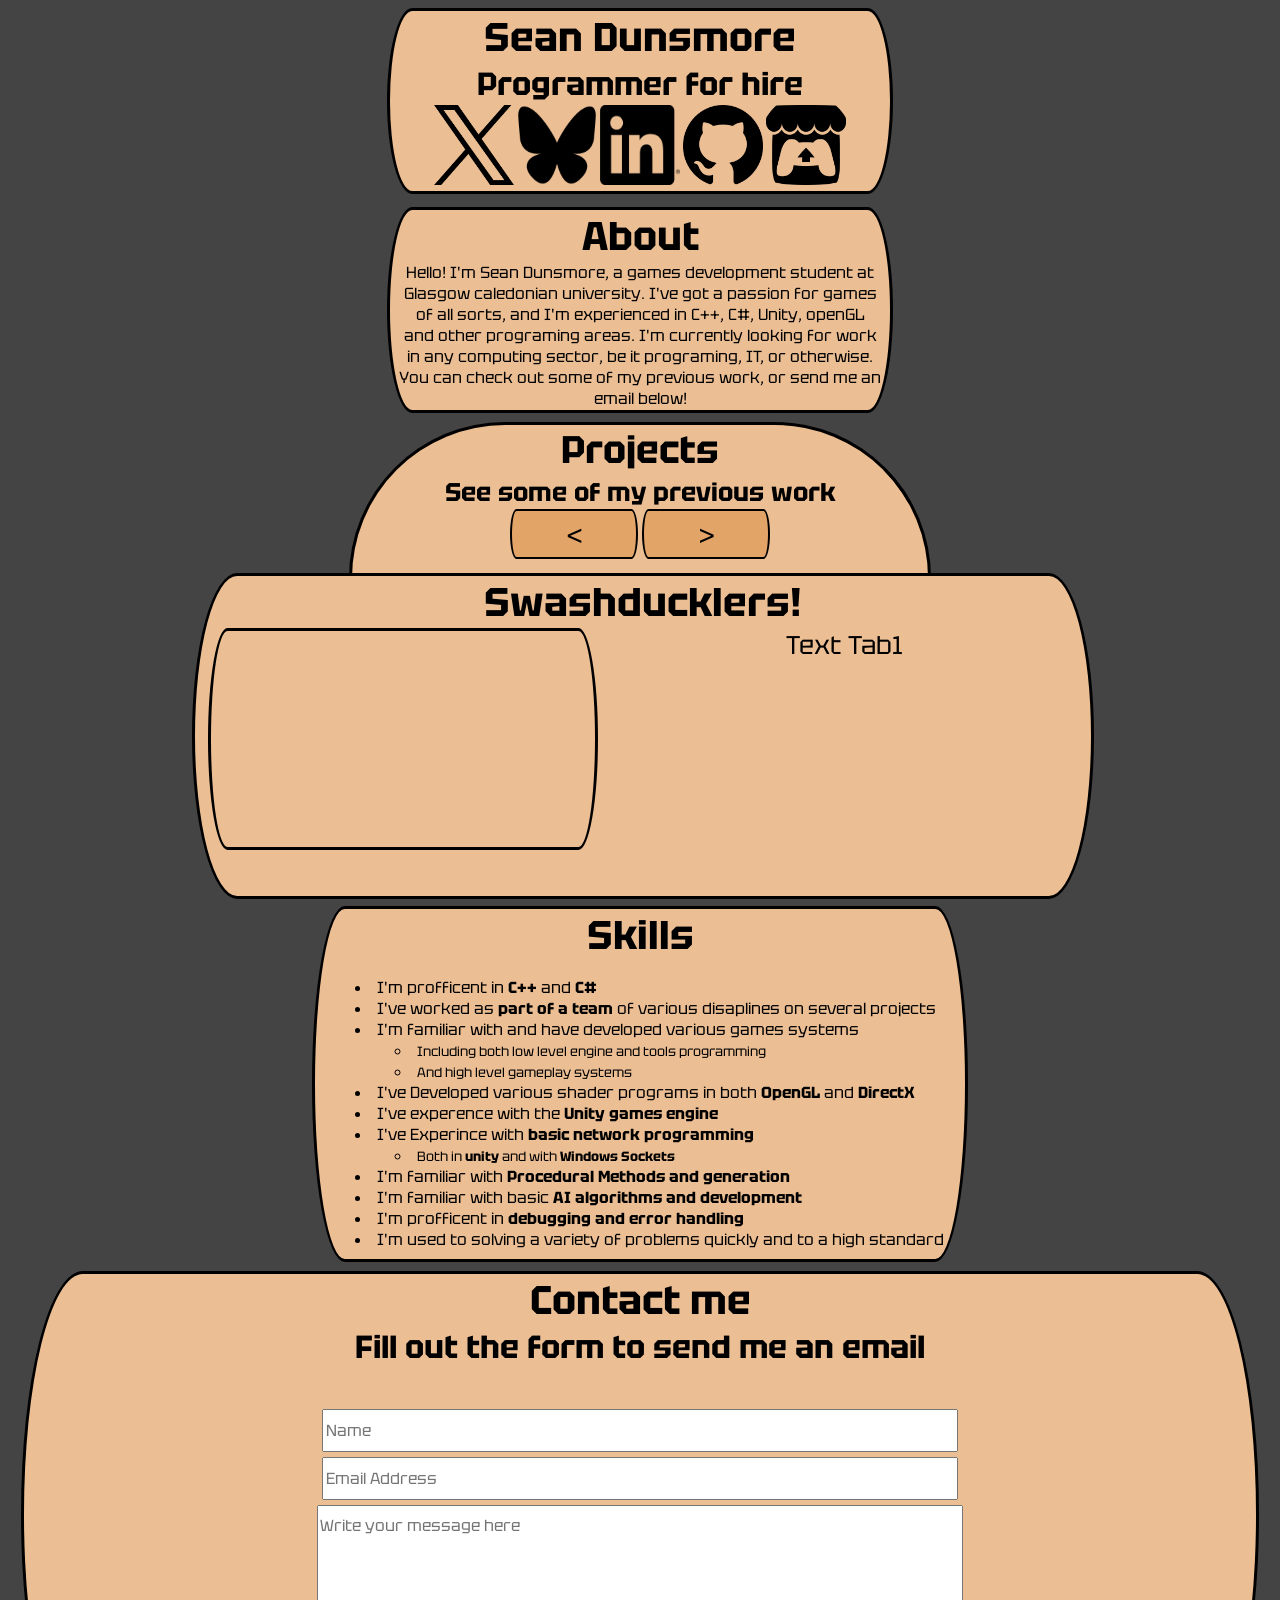
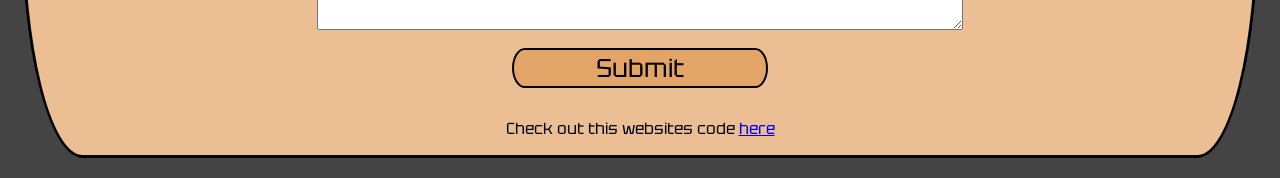
==== commit 26aaebfc: "Uploaded some project videos" ====
--- a/index.html
+++ b/index.html
@@ -85,7 +85,7 @@
 
                 <div class="video-container" style=" float: left; margin-left: 1vw">
                     <video autoplay autobuffer playsInline muted loop class="video" style=" overflow:hidden" preload="none">
-                        <source src="Assets/Videos/Water.mp4" type="video/mp4">
+                        <source src="Assets/Videos/ARGEBE.mp4" type="video/mp4">
                     </video>
                 </div>
 
@@ -117,7 +117,7 @@
 
                 <div class="video-container" style=" float: left; margin-left: 1vw">
                     <video autoplay autobuffer playsInline muted loop class="video" style=" overflow:hidden" preload="none">
-                        <source src="Assets/Videos/Water.mp4" type="video/mp4">
+                        <source src="Assets/Videos/HonorsProjectRunthrough.mp4" type="video/mp4">
                     </video>
                 </div>
 
@@ -133,7 +133,7 @@
 
                 <div class="video-container" style=" float: left; margin-left: 1vw">
                     <video autoplay autobuffer playsInline muted loop class="video" style=" overflow:hidden" preload="none">
-                        <source src="Assets/Videos/Water.mp4" type="video/mp4">
+                        <source src="Assets/Videos/Terrain.mp4" type="video/mp4">
                     </video>
                 </div>
 
@@ -149,7 +149,7 @@
 
                 <div class="video-container" style=" float: left; margin-left: 1vw">
                     <video autoplay autobuffer playsInline muted loop class="video" style=" overflow:hidden" preload="none">
-                        <source src="Assets/Videos/Water.mp4" type="video/mp4">
+                        <source src="Assets/Videos/13Mapexample.mp4" type="video/mp4">
                     </video>
                 </div>
 
--- a/style.css
+++ b/style.css
@@ -155,6 +155,7 @@
     width: min(20vw,1000px);
     max-block-size: 100px;
     background-color: #e3a468;
+    font-size: min(2vw,32px);
 }
 
 
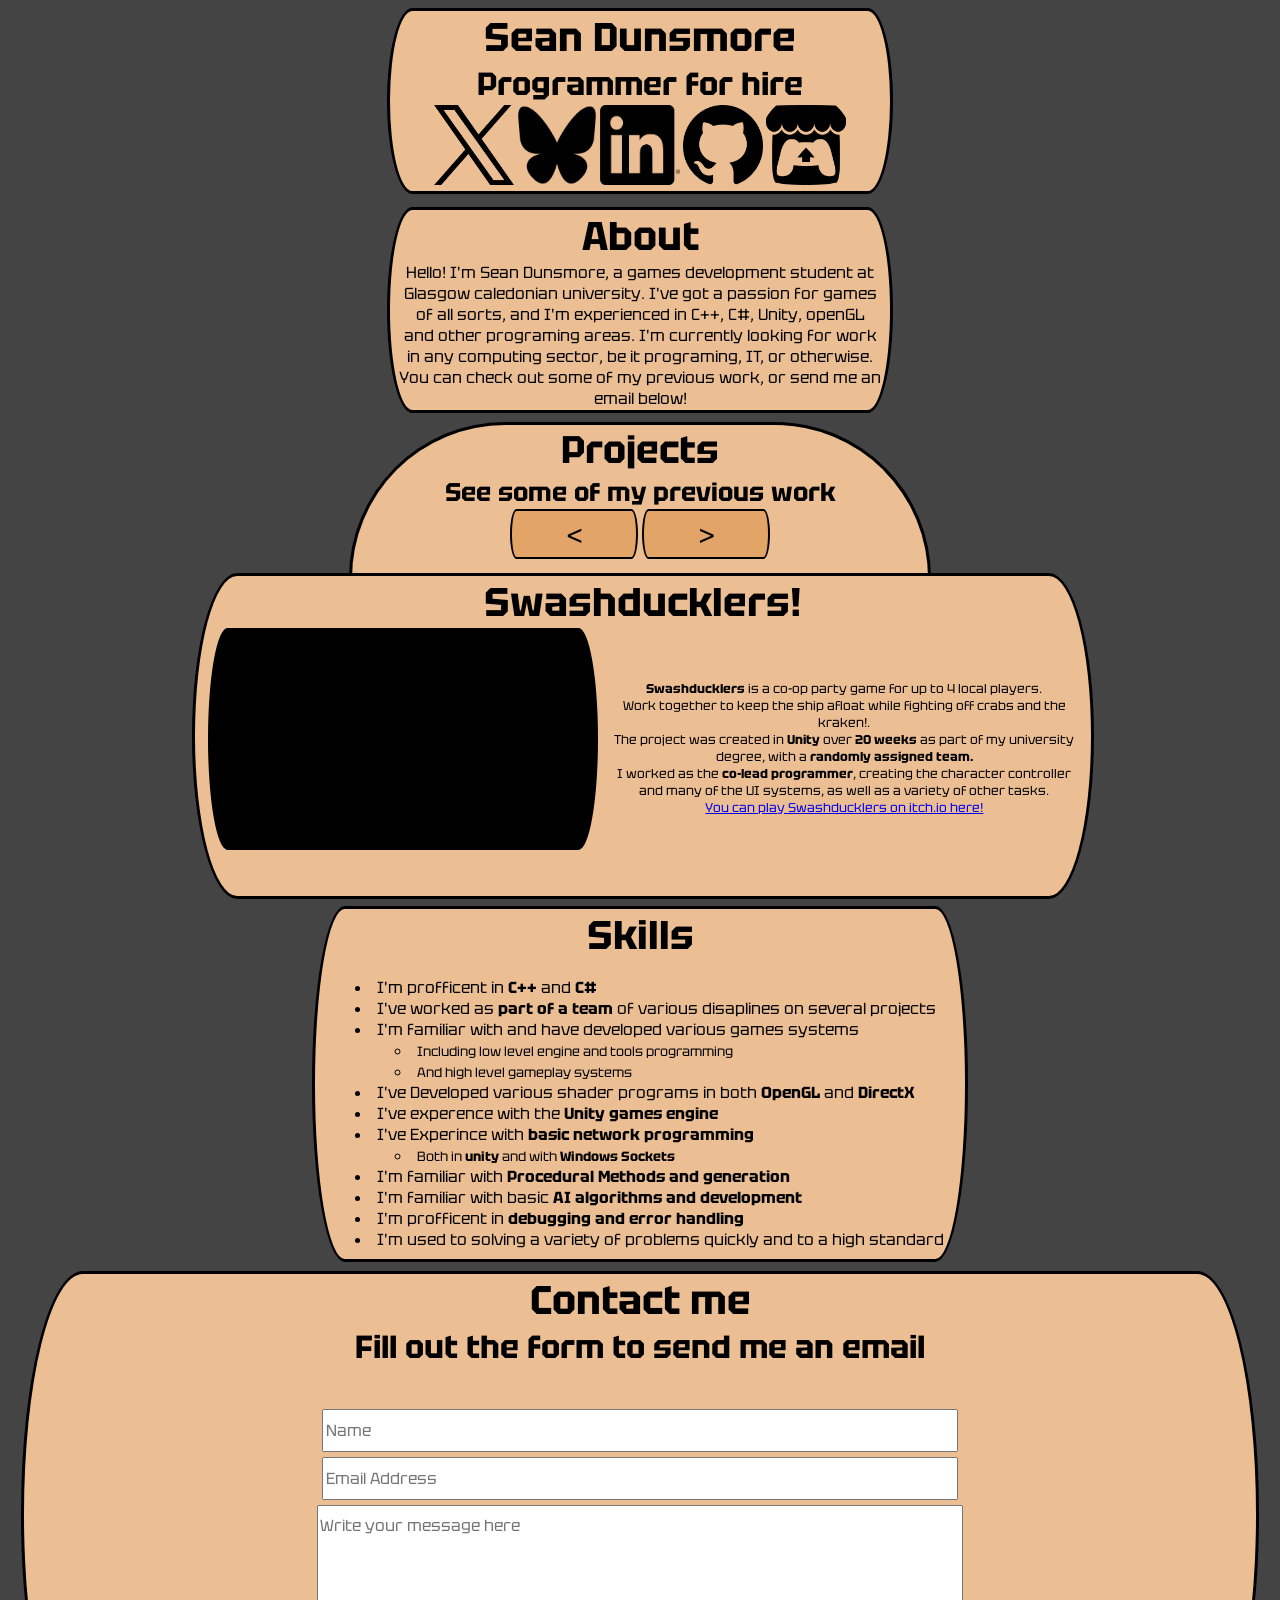
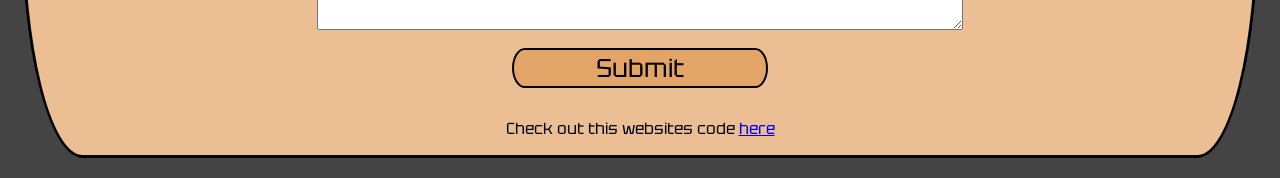
==== commit 0ca6ca07: "Finalised projects pannel" ====
--- a/index.html
+++ b/index.html
@@ -10,11 +10,11 @@
     </div>
 
     <div style="height: 15vw; max-block-size: 125px;">
-        <a href="https://x.com/SeanJDunsmore"><img src="https://seanjdunsmore.github.io/Assets/Images/x_logo.png" style="width: 10vw; height: 10vw;"></a>
-        <a href="https://bsky.app/profile/seanjdunsmore.bsky.social"><img src="https://seanjdunsmore.github.io/Assets/Images/bluesky_logo.png" style="width: 10vw; height: 10vw;"></a>
-        <a href="https://www.linkedin.com/in/sean-dunsmore-825011257"><img src="https://seanjdunsmore.github.io/Assets/Images/linkedin_logo.png" style="width: 11vw; height: 10vw;"></a>
-        <a href="https://github.com/SeanJDunsmore"><img src="https://seanjdunsmore.github.io/Assets/Images/github_logo.png" style="width: 10vw; height: 10vw;"></a>
-        <a href="https://seanjdunsmore.itch.io/"><img src="https://seanjdunsmore.github.io/Assets/Images/itchio_logo.png" style="width: 10vw; height: 10vw;"></a>
+        <a href="https://x.com/SeanJDunsmore"><img src="Assets/Images/x_logo.png" style="width: 10vw; height: 10vw;"></a>
+        <a href="https://bsky.app/profile/seanjdunsmore.bsky.social"><img src="Assets/Images/bluesky_logo.png" style="width: 10vw; height: 10vw;"></a>
+        <a href="https://www.linkedin.com/in/sean-dunsmore-825011257"><img src="Assets/Images/linkedin_logo.png" style="width: 11vw; height: 10vw;"></a>
+        <a href="https://github.com/SeanJDunsmore"><img src="Assets/Images/github_logo.png" style="width: 10vw; height: 10vw;"></a>
+        <a href="https://seanjdunsmore.itch.io/"><img src="Assets/Images/itchio_logo.png" style="width: 10vw; height: 10vw;"></a>
     </div>
 
 </header>
@@ -63,196 +63,234 @@
 
         <div id="Tabs" class="tabHolder">
 
-            <div id="tab1" class="tabContent" style="display:inline-block">
+            <div id="tab1" class="tabContent" style="display: inline-block;">
 
                 <h1 style=" white-space: nowrap; overflow: hidden; "> Swashducklers! </h1>
 
-                <div class="video-container" style=" float: left; margin-left: 1vw">
-                    <video autoplay autobuffer playsInline muted loop class="video" style=" overflow:hidden" preload="none">
-                        <source src="Assets/Videos/Water.mp4" type="video/mp4">
-                    </video>
-                </div>
-
-                <p class="tabText">
-                    Text Tab1
-                </p>
+                <div style="display:table">
+
+                    <div class="video-container" style=" float: left; margin-left: 1vw">
+                        <video autoplay autobuffer playsInline muted loop class="video" style=" overflow:hidden" preload="none">
+                            <source src="Assets/Videos/Swashducklers.mp4" type="video/mp4">
+                        </video>
+                    </div>
+
+                    <div class="tabText">
+                        <b>Swashducklers</b> is a co-op party game for up to 4 local players.
+                            Work together to keep the ship afloat while fighting off crabs and the kraken!.
+                            The project was created in <b>Unity</b> over <b>20 weeks</b> as part of my university degree, with a <b>randomly assigned team.</b>
+                            I worked as the <b>co-lead programmer</b>, creating the character controller and many of the UI systems, as well as a variety of other tasks.
+                            <a href="https://gcugames.itch.io/swash-ducklers"> You can play Swashducklers on itch.io here!</a>
+                    </div>
+
+                </div>
 
             </div>
 
             <div id="tab2" class="tabContent">
 
-                <h1 style=" white-space: nowrap; overflow: hidden; "> Ar-Ge-Be </h1>
-
-                <div class="video-container" style=" float: left; margin-left: 1vw">
-                    <video autoplay autobuffer playsInline muted loop class="video" style=" overflow:hidden" preload="none">
-                        <source src="Assets/Videos/ARGEBE.mp4" type="video/mp4">
-                    </video>
-                </div>
-
-                <p class="tabText">
-                    Text Tab2
-                </p>
-
+                <h1 style=" white-space: nowrap; overflow: hidden; "> AR-GE-BE </h1>
+
+                <div style="display:table">
+
+                    <div class="video-container" style=" float: left; margin-left: 1vw">
+                        <video autoplay autobuffer playsInline muted loop class="video" style=" overflow:hidden" preload="none">
+                            <source src="Assets/Videos/ARGEBE.mp4" type="video/mp4">
+                        </video>
+                    </div>
+
+                    <p class="tabText">
+                        <b>AR-GE-BE</b> is a short puzzle platformer created for <b>Global Game Jam 2026</b>
+                        My younger brother and I acted as our teams programmers, while we worked with two designers and an artist we met on the day
+                        The game was planned and created from scratch in the <b>Unity engine</b> within the <b>48 hour time limit.</b>
+                        <a href="https://globalgamejam.org/games/2026/ar-ge-be-7">The Game can be downloaded on its global game jam page here</a>
+
+                        <a href="https://seanjdunsmore.itch.io/ar-ge-be">...or on itch.io here</a>
+                    </p>
+
+                </div>
             </div>
 
             <div id="tab3" class="tabContent">
 
                 <h1 style=" white-space: nowrap; overflow: hidden; "> Energy Champion </h1>
 
-                <div class="video-container" style=" float: left; margin-left: 1vw">
-                    <video autoplay autobuffer playsInline muted loop class="video" style=" overflow:hidden" preload="none">
-                        <source src="Assets/Videos/Water.mp4" type="video/mp4">
-                    </video>
-                </div>
-
-                <p class="tabText">
-                    Text Tab3
-                </p>
-
+                <div style="display:table">
+
+                    <div class="video-container" style=" float: left; margin-left: 1vw">
+                        <video autoplay autobuffer playsInline muted loop class="video" style=" overflow:hidden" preload="none">
+                            <source src="Assets/Videos/EnergyChampion.mp4" type="video/mp4">
+                        </video>
+                    </div>
+
+                    <p class="tabText">
+                        <b>Energy Champion</b> is a short educational experience I worked on in collaboration with <b>Transform Net-Zero</b>.
+                        It was my <b>first experience on a team project</b>, and my <b>first experience with the Unity game engine.</b>
+                        I <b>self taught myself Unity</b> and <b>C#</b> while working on the project.
+                        <a href="https://adios-amoeba.itch.io/energy-champion"> You can play Energy Champion on itch.io here!</a>
+                    </p>
+                </div>
             </div>
 
             <div id="tab4" class="tabContent">
 
                 <h1 style=" white-space: nowrap; overflow: hidden; "> Unnamed Horror Project </h1>
 
-                <div class="video-container" style=" float: left; margin-left: 1vw">
-                    <video autoplay autobuffer playsInline muted loop class="video" style=" overflow:hidden" preload="none">
-                        <source src="Assets/Videos/HonorsProjectRunthrough.mp4" type="video/mp4">
-                    </video>
-                </div>
-
-                <p class="tabText">
-                    Text Tab4
-                </p>
-
+                <div style="display:table">
+                    <div class="video-container" style=" float: left; margin-left: 1vw">
+                        <video autoplay autobuffer playsInline muted loop class="video" style=" overflow:hidden" preload="none">
+                            <source src="Assets/Videos/HonorsProjectRunthrough.mp4" type="video/mp4">
+                        </video>
+                    </div>
+
+                    <p class="tabText">
+                        This short horror experience was made in <b>Unity</b> as a part of my <b>final honors project</b>.
+                        Three versions of the game where created with diffrent camera styles to test their affect on the games atmosphere.
+                        I programmed, <b>a first person, third person, and fixed camera style</b>, each with their own control methods.
+                        Making use of these cameras and a variety of premade assets, I was able to create a successfully creepy atmosphere.
+                    </p>
+                </div>
             </div>
 
             <div id="tab5" class="tabContent">
 
                 <h1 style=" white-space: nowrap; overflow: hidden; "> Procedural Terrain </h1>
 
-                <div class="video-container" style=" float: left; margin-left: 1vw">
-                    <video autoplay autobuffer playsInline muted loop class="video" style=" overflow:hidden" preload="none">
-                        <source src="Assets/Videos/Terrain.mp4" type="video/mp4">
-                    </video>
-                </div>
-
-                <p class="tabText">
-                    Text Tab5
-                </p>
-
+                <div style="display:table">
+                    <div class="video-container" style=" float: left; margin-left: 1vw">
+                        <video autoplay autobuffer playsInline muted loop class="video" style=" overflow:hidden" preload="none">
+                            <source src="Assets/Videos/Terrain.mp4" type="video/mp4">
+                        </video>
+                    </div>
+
+                    <p class="tabText">
+                        Using <b>layered noise</b> and <b>DirectX</b> I created a program in <b>C++</b> to generate some <b>procedural terrain</b>.
+                        The program <b>sets the textures of the terrain dynamically</b> based on its steepness and the waterlevel.
+                        The shaders also allow for a number of lighting options, making use of both an <b>ADS implementation</b> and <b>shadowmaps</b>.
+                        <b>Post processing</b> was also implemented allowing for the generation of dynamic outlines.
+                    </p>
+                </div>
             </div>
 
             <div id="tab6" class="tabContent">
 
                 <h1 style=" white-space: nowrap; overflow: hidden; "> Procedural Dungeon </h1>
 
-                <div class="video-container" style=" float: left; margin-left: 1vw">
-                    <video autoplay autobuffer playsInline muted loop class="video" style=" overflow:hidden" preload="none">
-                        <source src="Assets/Videos/13Mapexample.mp4" type="video/mp4">
-                    </video>
-                </div>
-
-                <p class="tabText">
-                    Text Tab6
-                </p>
-
+                <div style="display:table">
+                    <div class="video-container" style=" float: left; margin-left: 1vw">
+                        <video autoplay autobuffer playsInline muted loop class="video" style=" overflow:hidden" preload="none">
+                            <source src="Assets/Videos/13Mapexample.mp4" type="video/mp4">
+                        </video>
+                    </div>
+
+                    <p class="tabText">
+                        As part of a <b>personal project</b>, I created a <b>C#</b> script to <b>procedurally generate a dungeon in unity</b>
+                        Using a <b>pathfinding algorithm</b> to ensure the dungeon was always <b>fully explorable</b>, it made use of premade prefabs to create a unique layout.
+                        The room prefabs could be easily created in different sizes with any number of entrances and exits, and populated with any desired objects.
+                        The program was designed to work for an online game, allowing for <b>multiple players</b> to explore <b>the same dungeon online</b>.
+                    </p>
+                </div>
             </div>
 
             <div id="tab7" class="tabContent">
 
                 <h1 style=" white-space: nowrap; overflow: hidden; "> Shaders! </h1>
 
-                <div class="video-container" style=" float: left; margin-left: 1vw">
-                    <video autoplay autobuffer playsInline muted loop class="video" style=" overflow:hidden" preload="none">
-                        <source src="Assets/Videos/Water.mp4" type="video/mp4">
-                    </video>
-                </div>
-
-                <p class="tabText">
-                    Text Tab7
-                </p>
-
-            </div>
+                <div style="display:table">
+                    <div class="video-container" style=" float: left; margin-left: 1vw ">
+                        <video autoplay autobuffer playsInline muted loop class="video" style="overflow: hidden" preload="none">
+                            <source src="Assets/Videos/ShaderFullDemo.mp4" type="video/mp4">
+                        </video>
+                    </div>
+                    <div class="tabText">
+                        This program demonstrates a variety of diffrent <b>shaders</b>.
+                        It was written using <b>C++</b> and <b> OpenGL</b>.
+                        Some of the functionality demonstrated here includes;
+                        <small>An implementation of an <b>ADS lighting system</b></small>
+                        <small><b>Noise</b> combined with <b>Vertex manipulation</b> on a sphere to create planets and asteroids</small>
+                        <small><b>Noise</b> used to <b>animate textures</b> for fire and water planets</small>
+                        <small>A <b>gemoetry shader</b> to explode planets</small>
+                        <small><b>A skybox</b></small>
+                        <small>and <b>Enviromental mapping</b></small>
+                    </div>
+
+                    </div>
+                </div>
 
             <div id="tab8" class="tabContent">
 
-                <h1 style=" white-space: nowrap; overflow: hidden; "> Networked platform fighter </h1>
-
-                <div class="video-container" style=" float: left; margin-left: 1vw">
-                    <video autoplay autobuffer playsInline muted loop class="video" style=" overflow:hidden" preload="none">
-                        <source src="Assets/Videos/Water.mp4" type="video/mp4">
-                    </video>
-                </div>
-
-                <p class="tabText">
-                    Text Tab8
-                </p>
-
+                <h1 style=" white-space: nowrap; overflow: hidden; "> CMD Space Invaders </h1>
+
+                <div style="display:table">
+                    <div class="video-container" style=" float: left; margin-left: 1vw">
+                        <video autoplay autobuffer playsInline muted loop class="video" style=" width: min(29vw,690px); overflow: hidden" preload="none">
+                            <source src="Assets/Videos/CMDSpaceInvaders.mp4" type="video/mp4">
+                        </video>
+                    </div>
+
+                    <p class="tabText">
+                        A simple clone of <b>Space Invaders</b> made to play entirely within the <b>Windows CMD window</b>
+                        The program was created in <b>C++</b>.
+                        The  <b>gameloop</b>, <b>input handling</b>, <b>game logic</b>, and <b>rendering</b> is all <b>custom made</b>.
+                    </p>
+                </div>
             </div>
 
             <div id="tab9" class="tabContent">
 
-                <h1 style=" white-space: nowrap; overflow: hidden; "> CMD Space Invaders </h1>
-
-                <div class="video-container" style=" float: left; margin-left: 1vw">
-                    <video autoplay autobuffer playsInline muted loop class="video" style=" overflow:hidden" preload="none">
-                        <source src="Assets/Videos/Water.mp4" type="video/mp4">
-                    </video>
-                </div>
-
-                <p class="tabText">
-                    Text Tab9
-                </p>
-
+                <h1 style=" white-space: nowrap; overflow: hidden; "> CMD Tetris </h1>
+
+                <div style="display:table">
+                    <div class="video-container" style=" float: left; margin-left: 1vw">
+                        <video autoplay autobuffer playsInline muted loop class="video" style=" overflow:hidden" preload="none">
+                            <source src="Assets/Videos/CMDTetris.mp4" type="video/mp4">
+                        </video>
+                    </div>
+
+                    <p class="tabText">
+                        A simple clone of <b>Tetris</b> made to play entirely within the <b>Windows CMD window</b>
+                        The program was created in <b>C++</b>.
+                        The  <b>gameloop</b>, <b>input handling</b>, <b>game logic</b>, and <b>rendering</b> is all <b>custom made</b>.
+                    </p>
+                </div>
             </div>
 
             <div id="tab10" class="tabContent">
 
-                <h1 style=" white-space: nowrap; overflow: hidden; "> CMD Tetris </h1>
-
-                <div class="video-container" style=" float: left; margin-left: 1vw">
-                    <video autoplay autobuffer playsInline muted loop class="video" style=" overflow:hidden" preload="none">
-                        <source src="Assets/Videos/Water.mp4" type="video/mp4">
-                    </video>
-                </div>
-
-                <p class="tabText">
-                    Text Tab10
-                </p>
-
+                <h1 style=" white-space: nowrap; overflow: hidden; "> AI Soldiers </h1>
+
+                <div style="display:table">
+                    <div class="video-container" style=" float: left; margin-left: 1vw">
+                        <video autoplay autobuffer playsInline muted loop class="video" style=" overflow:hidden" preload="none">
+                            <source src="Assets/Videos/Aiagents.mp4" type="video/mp4">
+                        </video>
+                    </div>
+
+                    <p class="tabText">
+                        Starting with a framework in <b>Unity</b> provided by GCU, I created an <b>AI</b> agent making use of <b>steering behaviours</b>, <b>a state machine</b> and an <b>A* Pathfinding algorithm</b>.
+                        The pink agents would explore unfound teritory, take note of what they found, and report back to other agents.
+                        When enemy agents where found, they would group together and attack, before returning to their exploring behaviour.
+                    </p>
+                </div>
             </div>
 
             <div id="tab11" class="tabContent">
 
-                <h1 style=" white-space: nowrap; overflow: hidden; "> AI Soldiers </h1>
-
-                <div class="video-container" style=" float: left; margin-left: 1vw">
-                    <video autoplay autobuffer playsInline muted loop class="video" style=" overflow:hidden" preload="none">
-                        <source src="Assets/Videos/Water.mp4" type="video/mp4">
-                    </video>
-                </div>
-
-                <p class="tabText">
-                    Text Tab11
-                </p>
-
-            </div>
-
-            <div id="tab12" class="tabContent">
-
                 <h1 style=" white-space: nowrap; overflow: hidden; "> This Website! </h1>
 
-                <div class="video-container" style=" float: left; margin-left: 1vw">
-                    <video autoplay autobuffer playsInline muted loop class="video" style=" overflow:hidden" preload="none">
-                        <source src="Assets/Videos/Water.mp4" type="video/mp4">
-                    </video>
-                </div>
-
-                <p class="tabText">
-                    Text Tab12
-                </p>
-
+                <div style="display:table">
+                    <div class="video-container" style=" float: left; margin-left: 1vw">
+                        <video autoplay autobuffer playsInline muted loop class="video" style=" overflow:hidden" preload="none">
+                            <source src="Assets/Videos/ThisWebsite.mp4" type="video/mp4">
+                        </video>
+                    </div>
+
+                    <p class="tabText">
+                        I created <b>this Website</b>, making use of <b>HTML</b> and <b>Javascript</b>.
+                        I <b>self-taught</b> myself both languages while working to complete the site.
+                        The code for the site can be found below!
+                    </p>
+                </div>
             </div>
 
         </div>
@@ -272,7 +310,7 @@
                     I'm familiar with and have developed various games systems
                     <ul>
                         <li>
-                            <small>Including both low level engine and tools programming</small>
+                            <small>Including low level engine and tools programming</small>
                         </li>
 
                         <li>
--- a/style.css
+++ b/style.css
@@ -243,18 +243,17 @@
 }
 
 .tabText {
-    display: block;
-    text-align: center;
-    font-size: min(2vw,32px);
+    display: table-cell;
+    font-size: min(1vw,16px);
     font-family: "Tektur", sans-serif;
     text-align: center;
     padding-left: 1vh;
     padding-right: 1vh;
     margin-left: 1vw;
-    white-space: normal;
-    margin-top: auto;
-    overflow: hidden;
-    left:0;
+    margin-top: auto;
+    overflow: hidden;
+    white-space:pre-line;
+    vertical-align: middle;
 }
 
 later {
@@ -284,6 +283,9 @@
     border-radius: 5% / 50%;
     border-style: solid;
     border-block-color: black;
+    display: table-cell;
+    vertical-align: middle;
+    background-color: #000000;
 }
 
 .video {
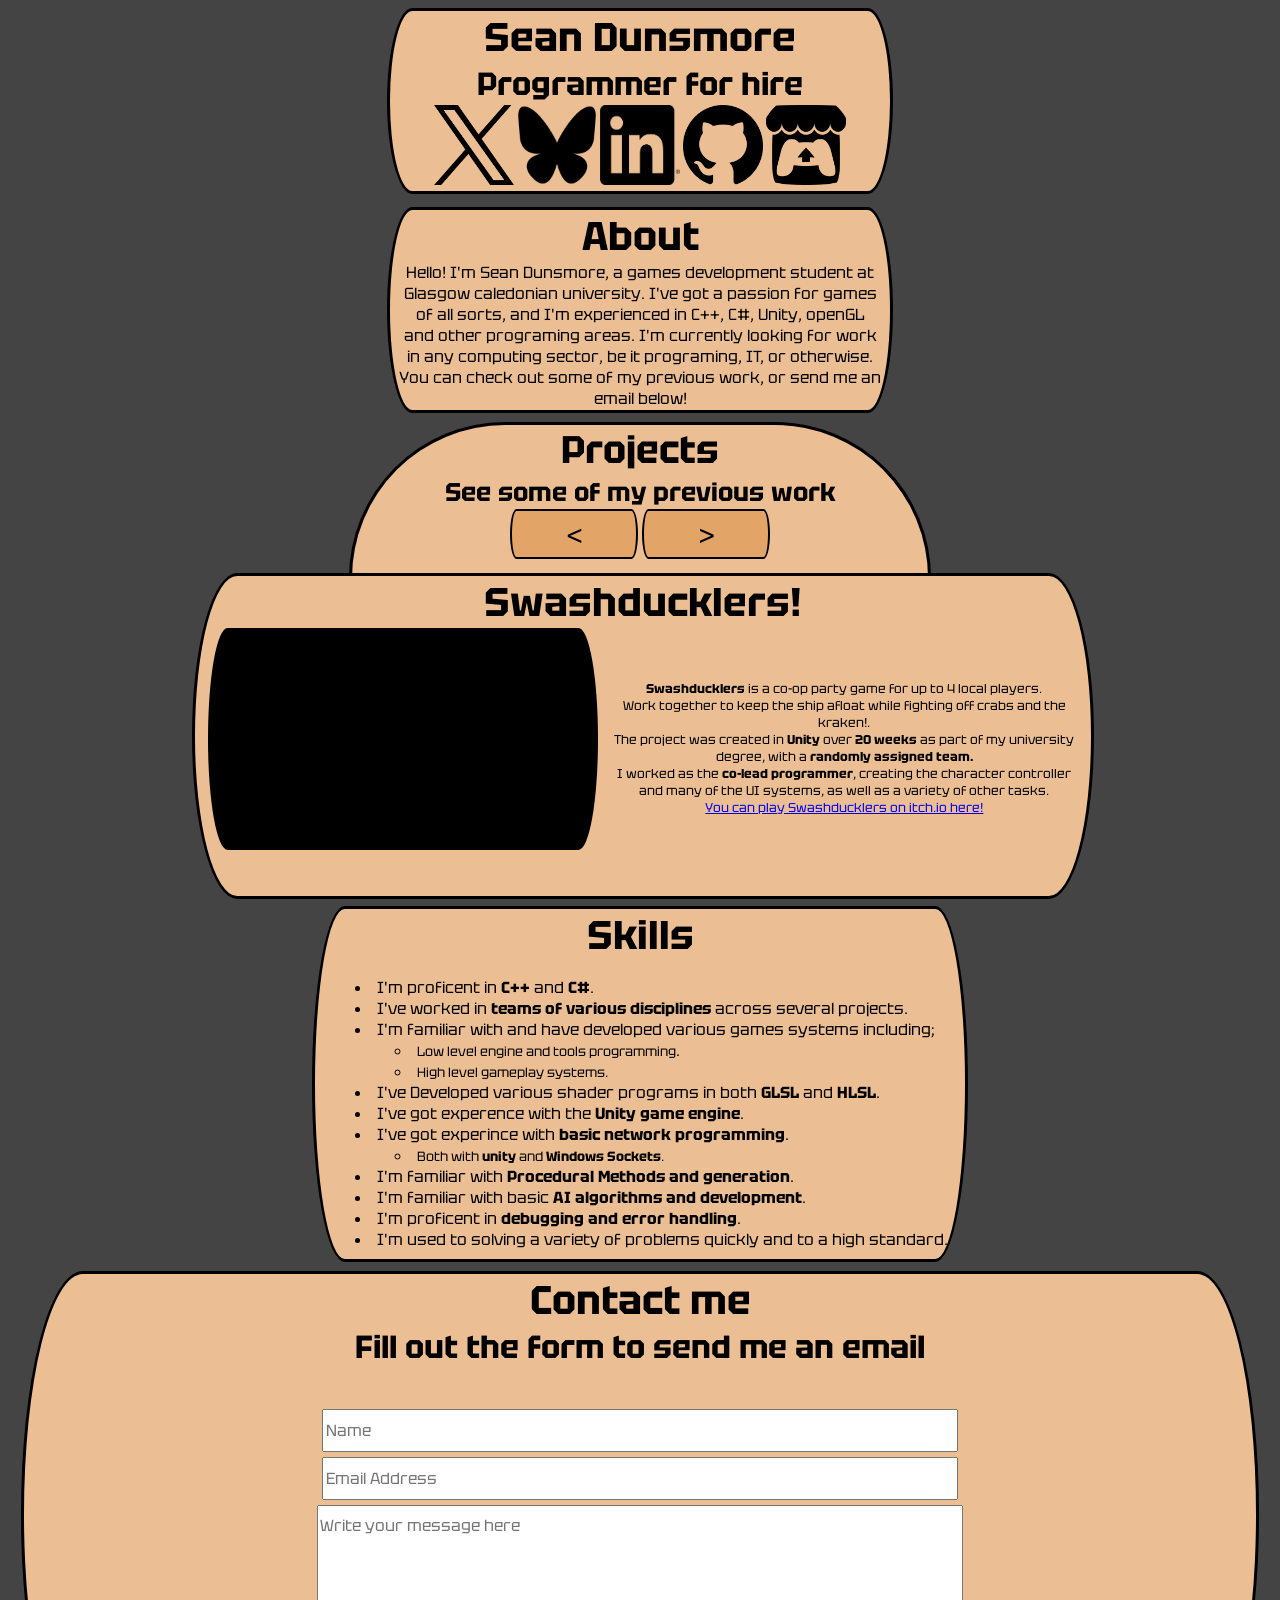
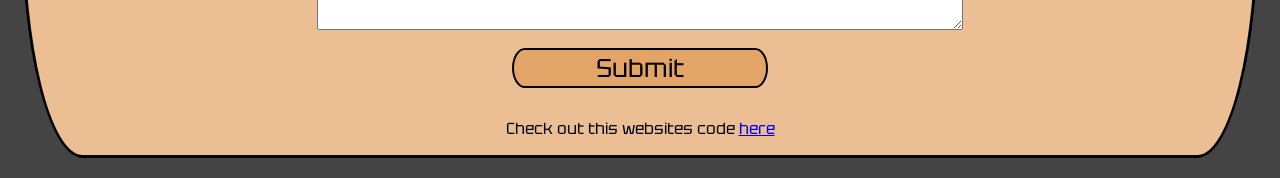
==== commit 89a44546: "Update index.html" ====
--- a/index.html
+++ b/index.html
@@ -101,7 +101,7 @@
 
                     <p class="tabText">
                         <b>AR-GE-BE</b> is a short puzzle platformer created for <b>Global Game Jam 2026</b>
-                        My younger brother and I acted as our teams programmers, while we worked with two designers and an artist we met on the day
+                        My younger brother and I acted as our team's programmers while we worked with two designers and an artist we met on the day.
                         The game was planned and created from scratch in the <b>Unity engine</b> within the <b>48 hour time limit.</b>
                         <a href="https://globalgamejam.org/games/2026/ar-ge-be-7">The Game can be downloaded on its global game jam page here</a>
 
@@ -145,7 +145,7 @@
 
                     <p class="tabText">
                         This short horror experience was made in <b>Unity</b> as a part of my <b>final honors project</b>.
-                        Three versions of the game where created with diffrent camera styles to test their affect on the games atmosphere.
+                        Three versions of the game where created with different camera styles to test their effect on the game's atmosphere.
                         I programmed, <b>a first person, third person, and fixed camera style</b>, each with their own control methods.
                         Making use of these cameras and a variety of premade assets, I was able to create a successfully creepy atmosphere.
                     </p>
@@ -165,7 +165,7 @@
 
                     <p class="tabText">
                         Using <b>layered noise</b> and <b>DirectX</b> I created a program in <b>C++</b> to generate some <b>procedural terrain</b>.
-                        The program <b>sets the textures of the terrain dynamically</b> based on its steepness and the waterlevel.
+                        The program <b>sets the textures of the terrain dynamically</b> based on its steepness and the waterlevel, using a <b>HLSL Shader</b>.
                         The shaders also allow for a number of lighting options, making use of both an <b>ADS implementation</b> and <b>shadowmaps</b>.
                         <b>Post processing</b> was also implemented allowing for the generation of dynamic outlines.
                     </p>
@@ -203,8 +203,8 @@
                         </video>
                     </div>
                     <div class="tabText">
-                        This program demonstrates a variety of diffrent <b>shaders</b>.
-                        It was written using <b>C++</b> and <b> OpenGL</b>.
+                        This program demonstrates a variety of diffrent <b>GLSL shaders</b>.
+                        This was written using <b>C++</b> and <b>OpenGL</b>.
                         Some of the functionality demonstrated here includes;
                         <small>An implementation of an <b>ADS lighting system</b></small>
                         <small><b>Noise</b> combined with <b>Vertex manipulation</b> on a sphere to create planets and asteroids</small>
@@ -229,9 +229,9 @@
                     </div>
 
                     <p class="tabText">
-                        A simple clone of <b>Space Invaders</b> made to play entirely within the <b>Windows CMD window</b>
+                        A simple clone of <b>Space Invaders</b> made to play entirely within the <b>Windows CMD window</b>.
                         The program was created in <b>C++</b>.
-                        The  <b>gameloop</b>, <b>input handling</b>, <b>game logic</b>, and <b>rendering</b> is all <b>custom made</b>.
+                        The  <b>game loop</b>, <b>input handling</b>, <b>game logic</b>, and <b>rendering system</b> are all <b>custom made</b>.
                     </p>
                 </div>
             </div>
@@ -248,9 +248,9 @@
                     </div>
 
                     <p class="tabText">
-                        A simple clone of <b>Tetris</b> made to play entirely within the <b>Windows CMD window</b>
+                        A simple clone of <b>Tetris</b> made to play entirely within the <b>Windows CMD window</b>.
                         The program was created in <b>C++</b>.
-                        The  <b>gameloop</b>, <b>input handling</b>, <b>game logic</b>, and <b>rendering</b> is all <b>custom made</b>.
+                        The  <b>game loop</b>, <b>input handling</b>, <b>game logic</b>, and <b>rendering system</b> are all <b>custom made</b>.
                     </p>
                 </div>
             </div>
@@ -268,8 +268,8 @@
 
                     <p class="tabText">
                         Starting with a framework in <b>Unity</b> provided by GCU, I created an <b>AI</b> agent making use of <b>steering behaviours</b>, <b>a state machine</b> and an <b>A* Pathfinding algorithm</b>.
-                        The pink agents would explore unfound teritory, take note of what they found, and report back to other agents.
-                        When enemy agents where found, they would group together and attack, before returning to their exploring behaviour.
+                        The pink agents would explore undiscovered teritory, take note of what they found, and report back to other agents.
+                        When enemy agents were found, they would group together and attack, before returning to their previous behaviour.
                     </p>
                 </div>
             </div>
@@ -301,52 +301,52 @@
         <p style="margin-top:auto">
             <ul style="list-style-position: inside;">
                 <li>
-                    I'm profficent in <b>C++</b> and <b>C#</b>
-                </li>
-                <li>
-                    I've worked as <b>part of a team</b> of various disaplines on several projects
-                </li>
-                <li>
-                    I'm familiar with and have developed various games systems
+                    I'm proficent in <b>C++</b> and <b>C#</b>.
+                </li>
+                <li>
+                    I've worked in <b>teams of various disciplines</b> across several projects.
+                </li>
+                <li>
+                    I'm familiar with and have developed various games systems including;
                     <ul>
                         <li>
-                            <small>Including low level engine and tools programming</small>
+                            <small>Low level engine and tools programming</small>.
                         </li>
 
                         <li>
                             <small>
-                                And high level gameplay systems
+                                High level gameplay systems.
                             </small>
                         </li>
                     </ul>
                 </li>
                 <li>
-                    I've Developed various shader programs in both <b>OpenGL</b> and <b>DirectX</b>
-                </li>
-                <li>
-                    I've experence with the <b>Unity games engine</b>
-                </li>
-                <li>
-                    I've Experince with <b>basic network programming</b>
+                    I've Developed various shader programs in both <b>GLSL</b> and <b>HLSL</b>.
+                </li>
+                <li>
+                    I've got experence with the <b>Unity game engine</b>.
+                </li>
+                <li>
+                    I've got experince with <b>basic network programming</b>.
                     <ul>
                         <li>
                             <small>
-                                Both in <b>unity</b> and with <b>Windows Sockets</b>
+                                Both with <b>unity</b> and <b>Windows Sockets</b>.
                             </small>
                         </li>
                     </ul>
                 </li>
                 <li>
-                    I'm familiar with <b>Procedural Methods and generation</b>
-                </li>
-                <li>
-                    I'm familiar with basic <b>AI algorithms and development</b>
-                </li>
-                <li>
-                    I'm profficent in <b>debugging and error handling</b>
-                </li>
-                <li>
-                    I'm used to solving a variety of problems quickly and to a high standard
+                    I'm familiar with <b>Procedural Methods and generation</b>.
+                </li>
+                <li>
+                    I'm familiar with basic <b>AI algorithms and development</b>.
+                </li>
+                <li>
+                    I'm proficent in <b>debugging and error handling</b>.
+                </li>
+                <li>
+                    I'm used to solving a variety of problems quickly and to a high standard.
                 </li>
             </ul>
         </p>
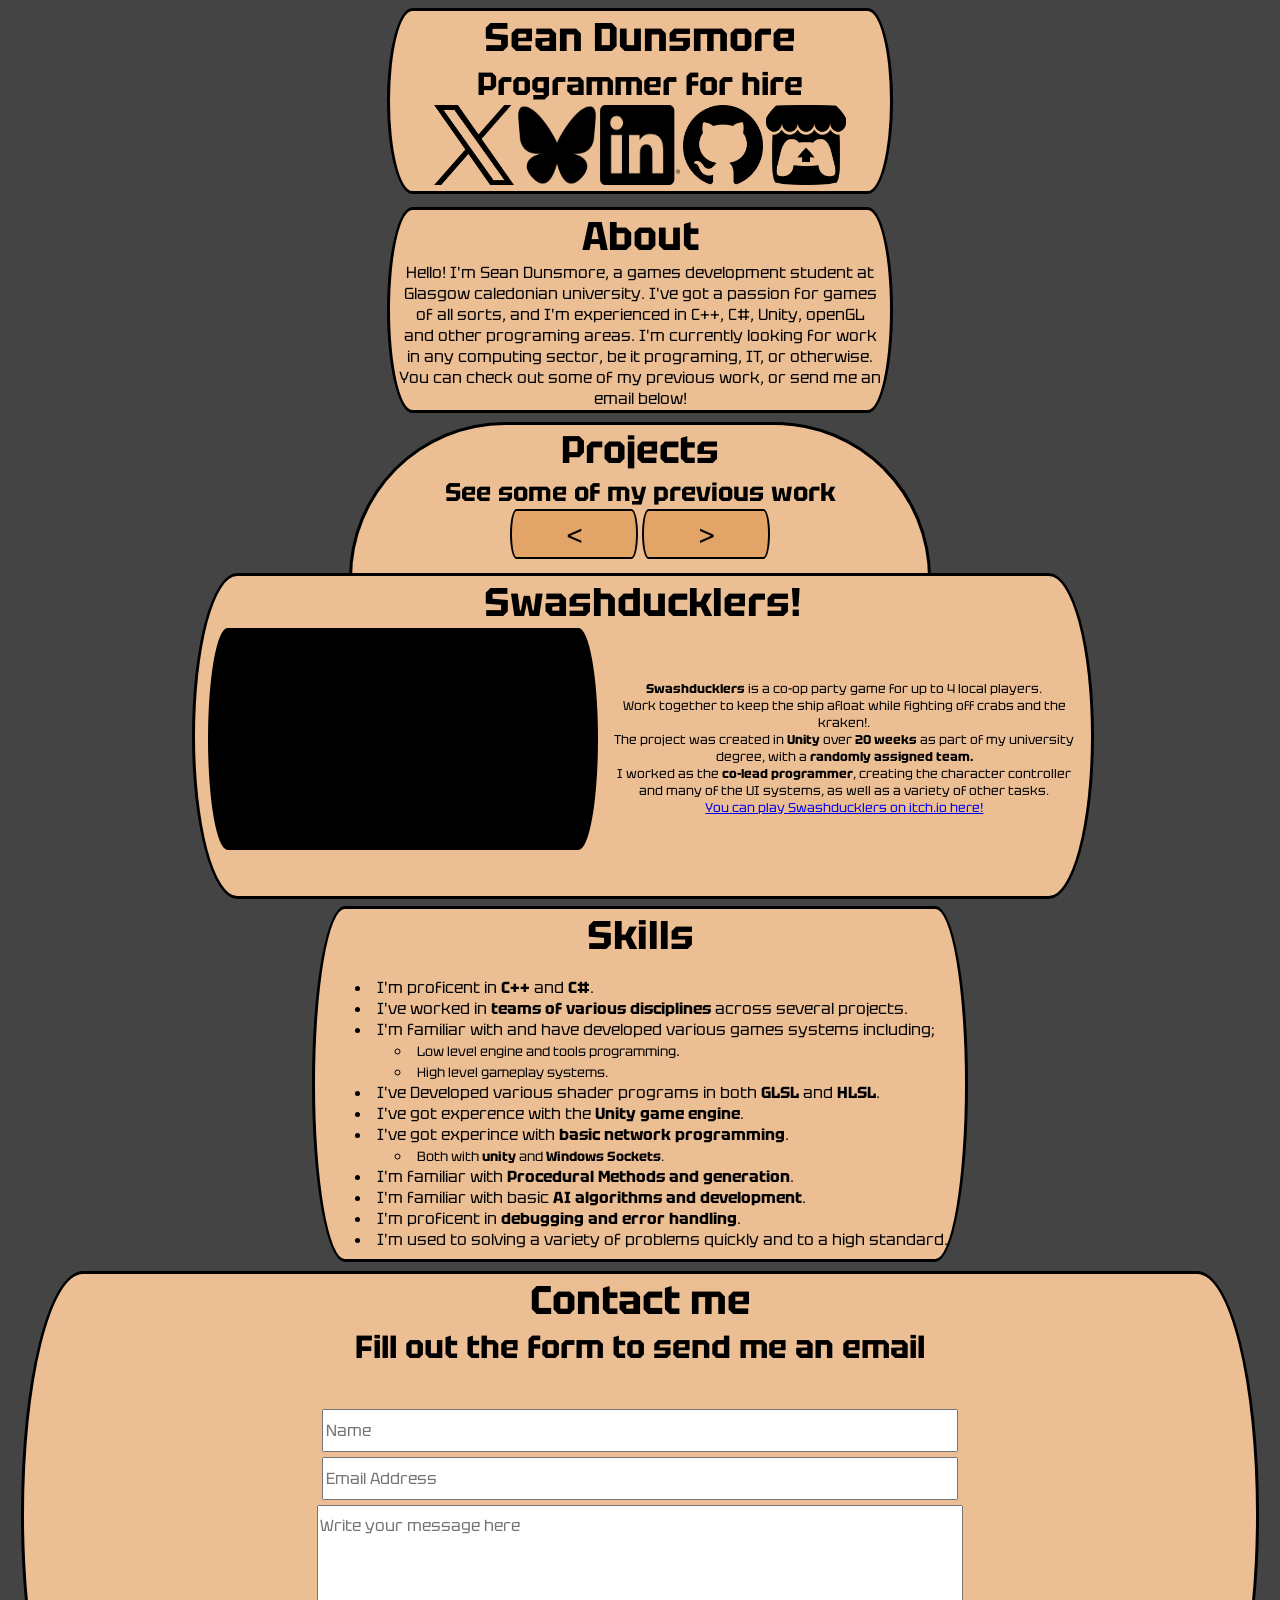
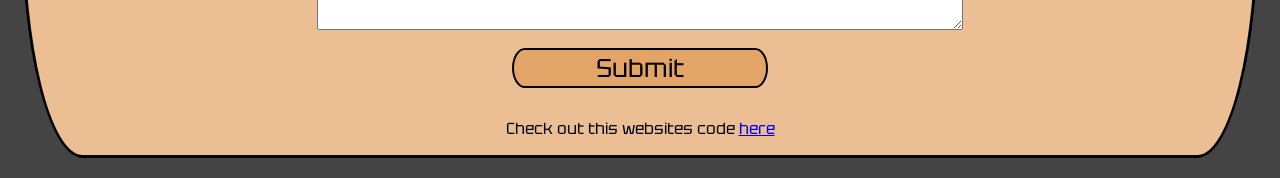
==== commit 07d59937: "Added Recharged to projects" ====
--- a/index.html
+++ b/index.html
@@ -77,10 +77,10 @@
 
                     <div class="tabText">
                         <b>Swashducklers</b> is a co-op party game for up to 4 local players.
-                            Work together to keep the ship afloat while fighting off crabs and the kraken!.
-                            The project was created in <b>Unity</b> over <b>20 weeks</b> as part of my university degree, with a <b>randomly assigned team.</b>
-                            I worked as the <b>co-lead programmer</b>, creating the character controller and many of the UI systems, as well as a variety of other tasks.
-                            <a href="https://gcugames.itch.io/swash-ducklers"> You can play Swashducklers on itch.io here!</a>
+                        Work together to keep the ship afloat while fighting off crabs and the kraken!.
+                        The project was created in <b>Unity</b> over <b>20 weeks</b> as part of my university degree, with a <b>randomly assigned team.</b>
+                        I worked as the <b>co-lead programmer</b>, creating the character controller and many of the UI systems, as well as a variety of other tasks.
+                        <a href="https://gcugames.itch.io/swash-ducklers"> You can play Swashducklers on itch.io here!</a>
                     </div>
 
                 </div>
@@ -88,6 +88,30 @@
             </div>
 
             <div id="tab2" class="tabContent">
+
+                <h1 style=" white-space: nowrap; overflow: hidden; "> Recharged! </h1>
+
+                <div style="display:table">
+
+                    <div class="video-container" style=" float: left; margin-left: 1vw">
+                        <video autoplay autobuffer playsInline muted loop class="video" style=" overflow:hidden" preload="none">
+                            <source src="Assets/Videos/RechargedTrailer.mp4" type="video/mp4">
+                        </video>
+                    </div>
+
+                    <div class="tabText">
+                        <b>Recharged!</b> is a sokoban game where you push blocks to create circuits and power objects.
+                        Containing 50 levels and a variety of different mechanics.
+                        The project was created as a <b>solo project</b> in <b>Unity</b> over <b>30 days</b>.
+                        In addition to programing, I created all audio and art assets.
+                        <a href="https://seanjdunsmore.itch.io/recharged"> You can play Recharged on itch.io here!</a>
+                    </div>
+
+                </div>
+
+            </div>
+
+            <div id="tab3" class="tabContent">
 
                 <h1 style=" white-space: nowrap; overflow: hidden; "> AR-GE-BE </h1>
 
@@ -111,7 +135,7 @@
                 </div>
             </div>
 
-            <div id="tab3" class="tabContent">
+            <div id="tab4" class="tabContent">
 
                 <h1 style=" white-space: nowrap; overflow: hidden; "> Energy Champion </h1>
 
@@ -132,7 +156,7 @@
                 </div>
             </div>
 
-            <div id="tab4" class="tabContent">
+            <div id="tab5" class="tabContent">
 
                 <h1 style=" white-space: nowrap; overflow: hidden; "> Unnamed Horror Project </h1>
 
@@ -152,7 +176,7 @@
                 </div>
             </div>
 
-            <div id="tab5" class="tabContent">
+            <div id="tab6" class="tabContent">
 
                 <h1 style=" white-space: nowrap; overflow: hidden; "> Procedural Terrain </h1>
 
@@ -172,7 +196,7 @@
                 </div>
             </div>
 
-            <div id="tab6" class="tabContent">
+            <div id="tab7" class="tabContent">
 
                 <h1 style=" white-space: nowrap; overflow: hidden; "> Procedural Dungeon </h1>
 
@@ -192,7 +216,7 @@
                 </div>
             </div>
 
-            <div id="tab7" class="tabContent">
+            <div id="tab8" class="tabContent">
 
                 <h1 style=" white-space: nowrap; overflow: hidden; "> Shaders! </h1>
 
@@ -214,10 +238,10 @@
                         <small>and <b>Enviromental mapping</b></small>
                     </div>
 
-                    </div>
-                </div>
-
-            <div id="tab8" class="tabContent">
+                </div>
+            </div>
+
+            <div id="tab9" class="tabContent">
 
                 <h1 style=" white-space: nowrap; overflow: hidden; "> CMD Space Invaders </h1>
 
@@ -236,7 +260,7 @@
                 </div>
             </div>
 
-            <div id="tab9" class="tabContent">
+            <div id="tab10" class="tabContent">
 
                 <h1 style=" white-space: nowrap; overflow: hidden; "> CMD Tetris </h1>
 
@@ -255,7 +279,7 @@
                 </div>
             </div>
 
-            <div id="tab10" class="tabContent">
+            <div id="tab11" class="tabContent">
 
                 <h1 style=" white-space: nowrap; overflow: hidden; "> AI Soldiers </h1>
 
@@ -274,7 +298,7 @@
                 </div>
             </div>
 
-            <div id="tab11" class="tabContent">
+            <div id="tab12" class="tabContent">
 
                 <h1 style=" white-space: nowrap; overflow: hidden; "> This Website! </h1>
 
